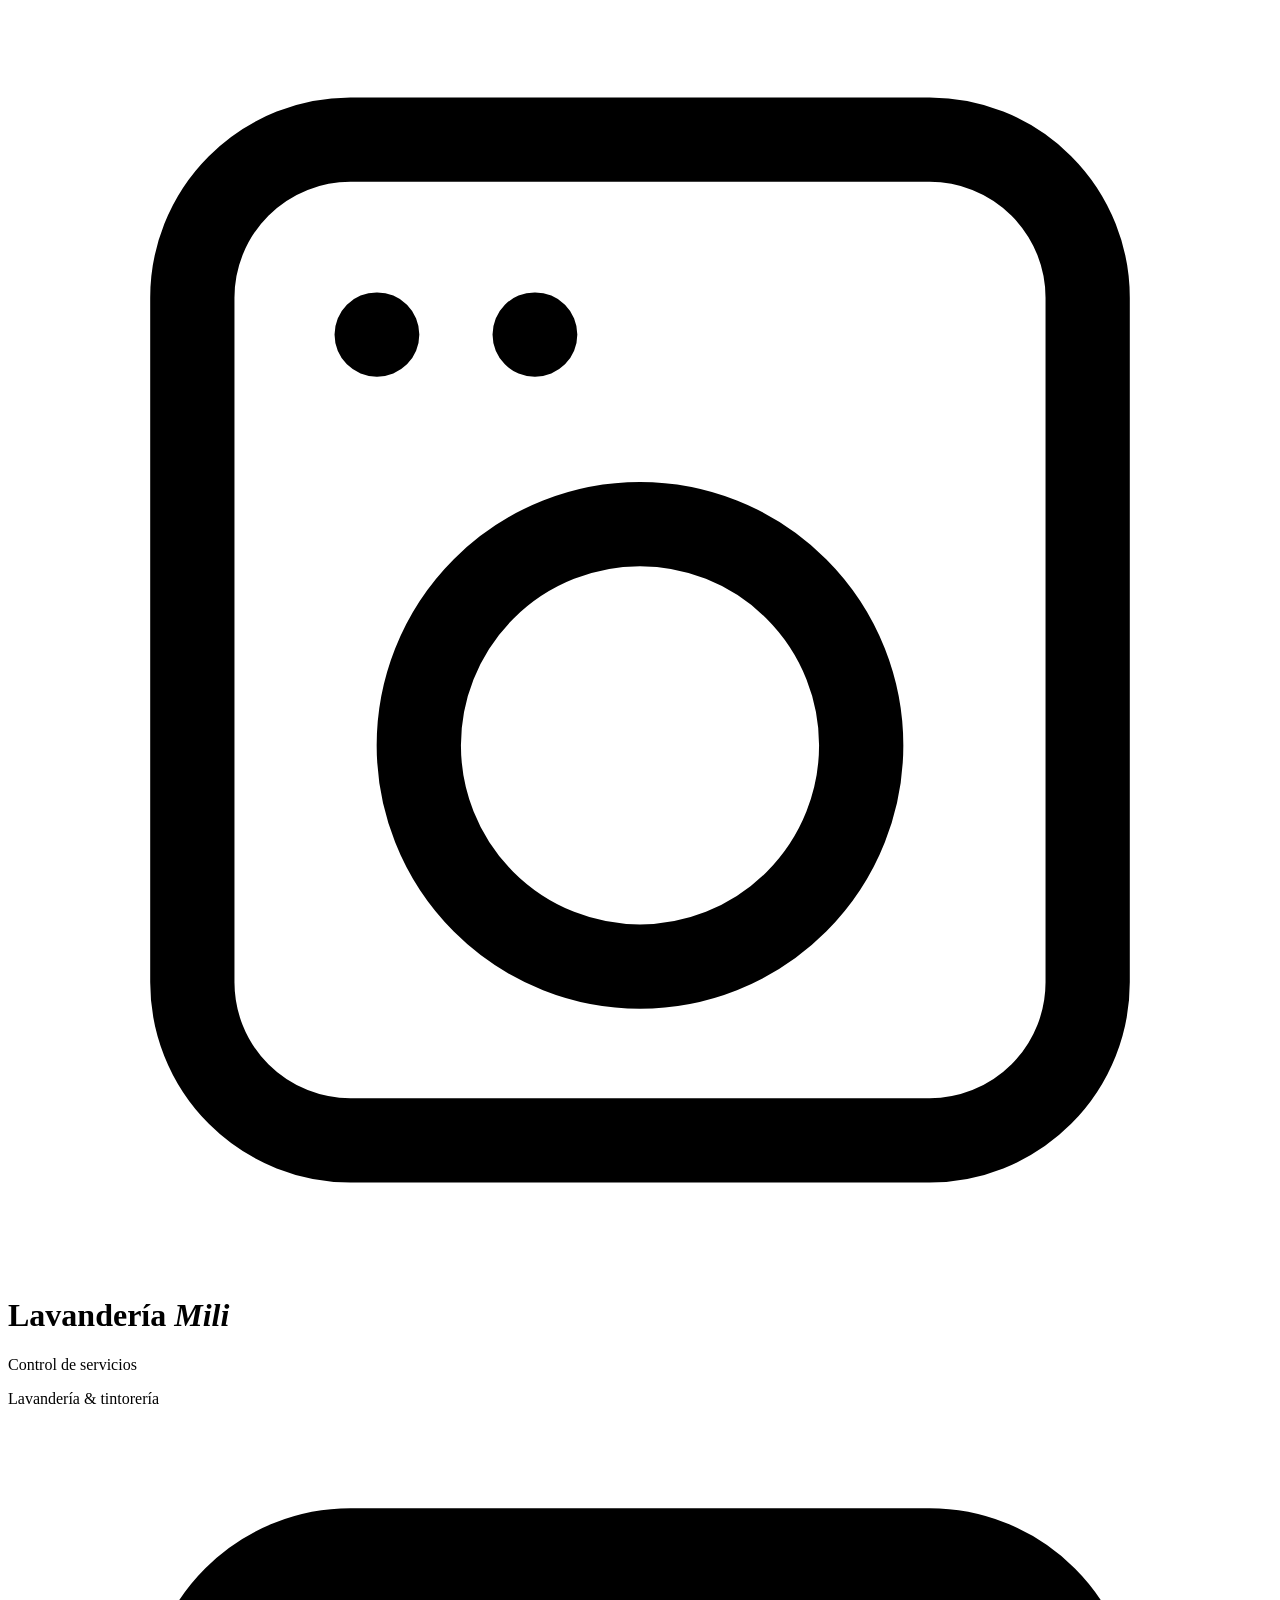
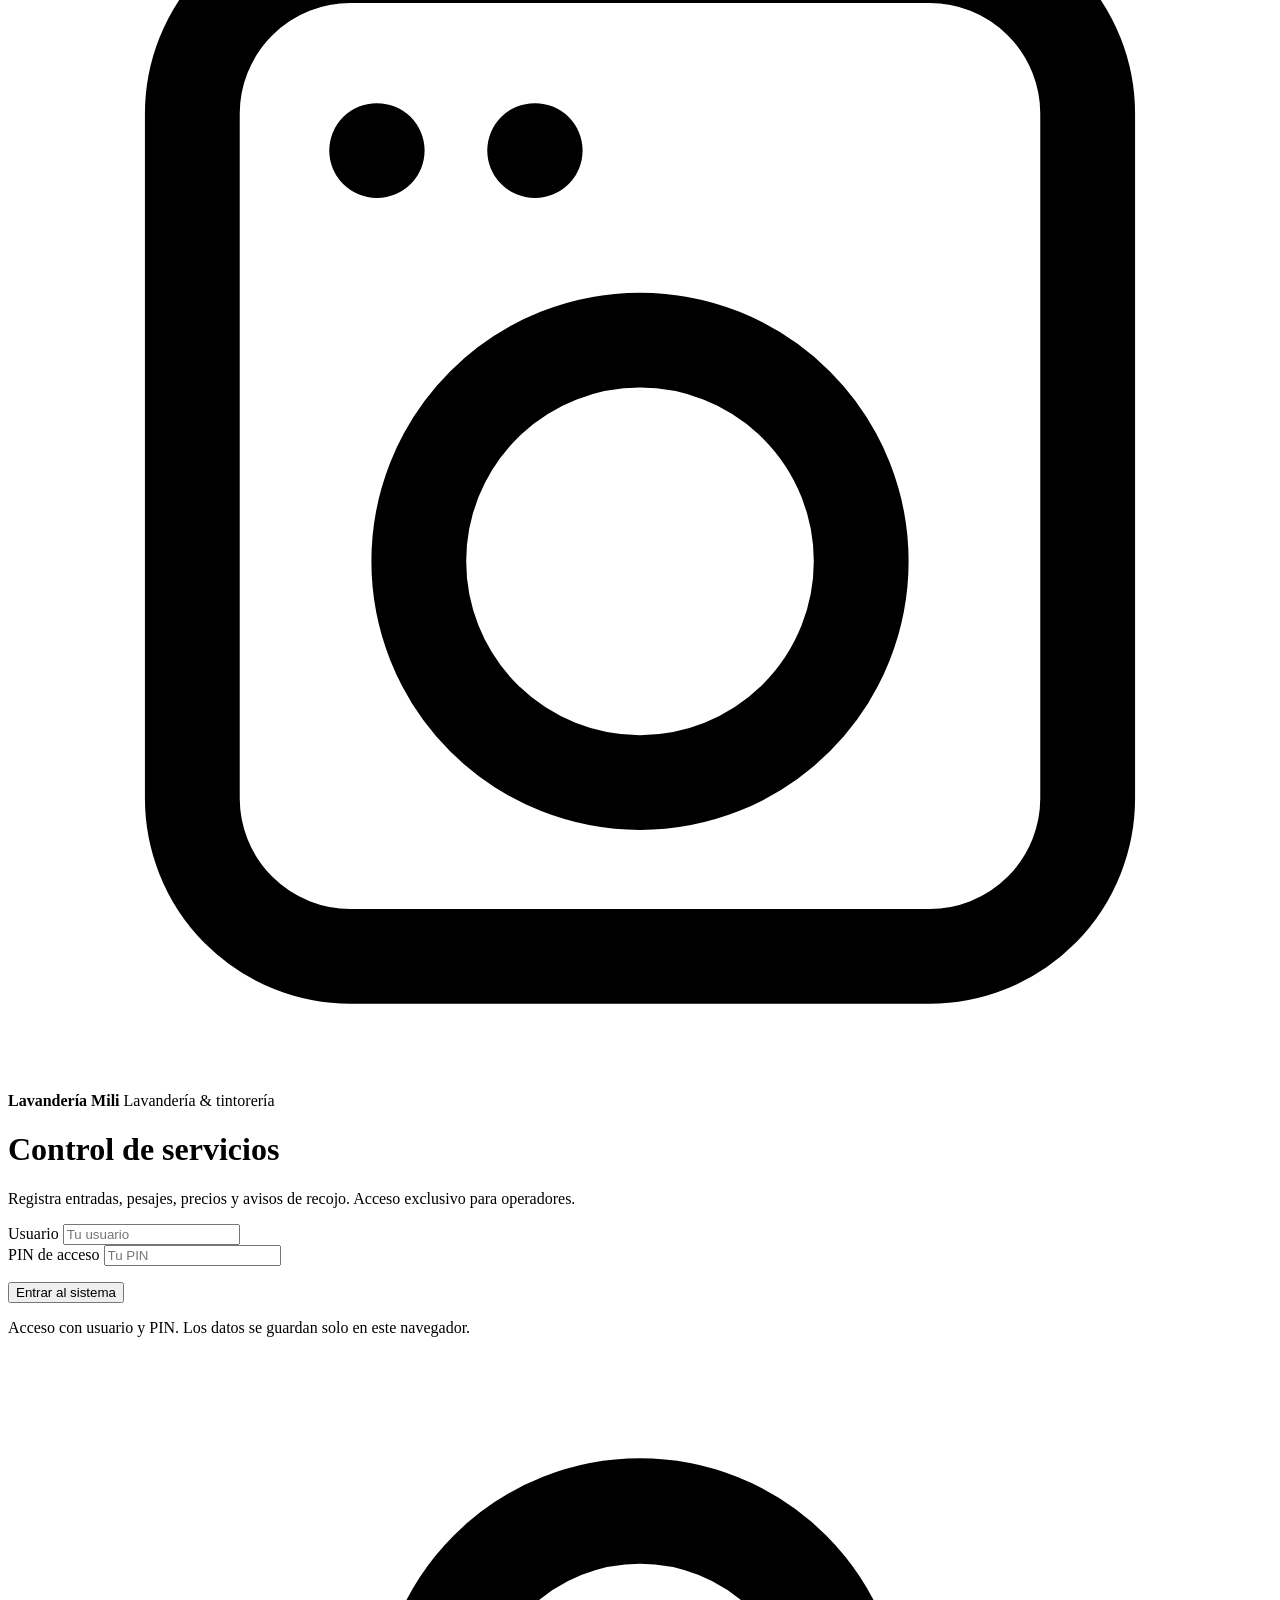
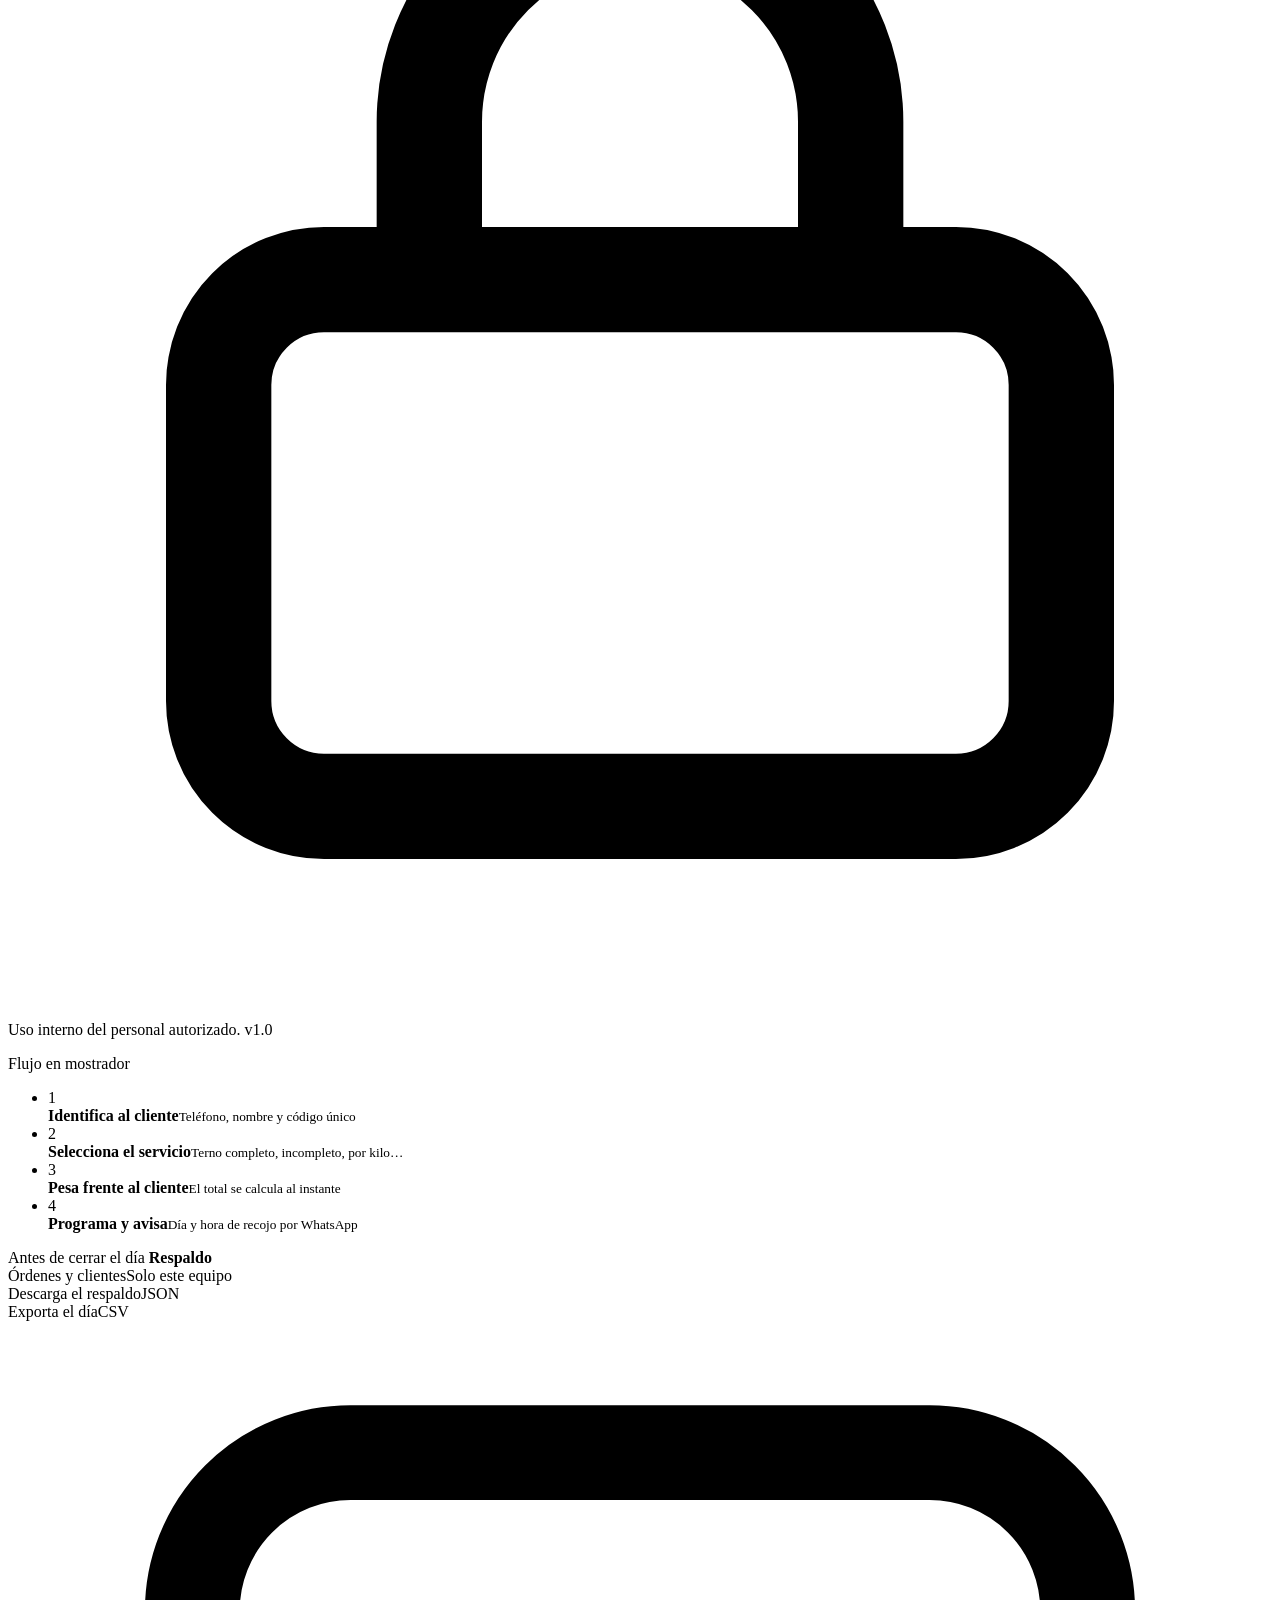
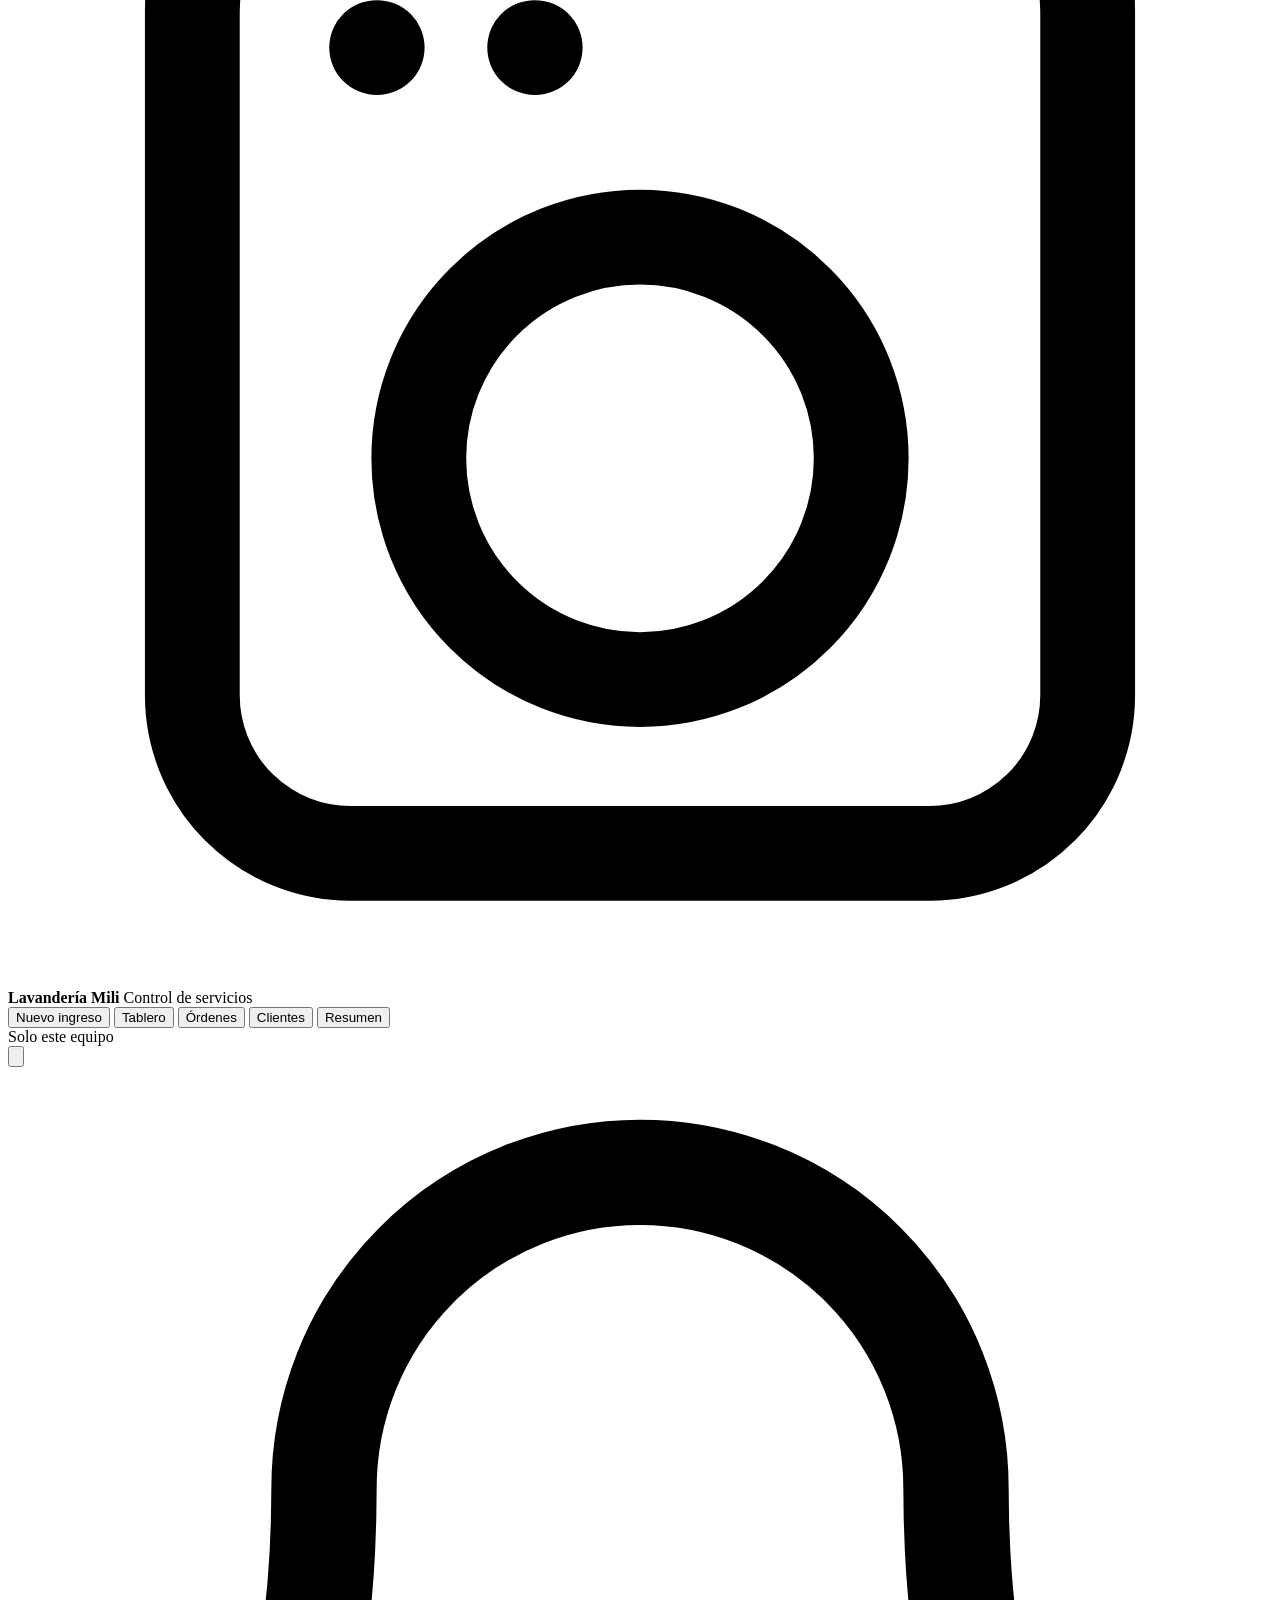
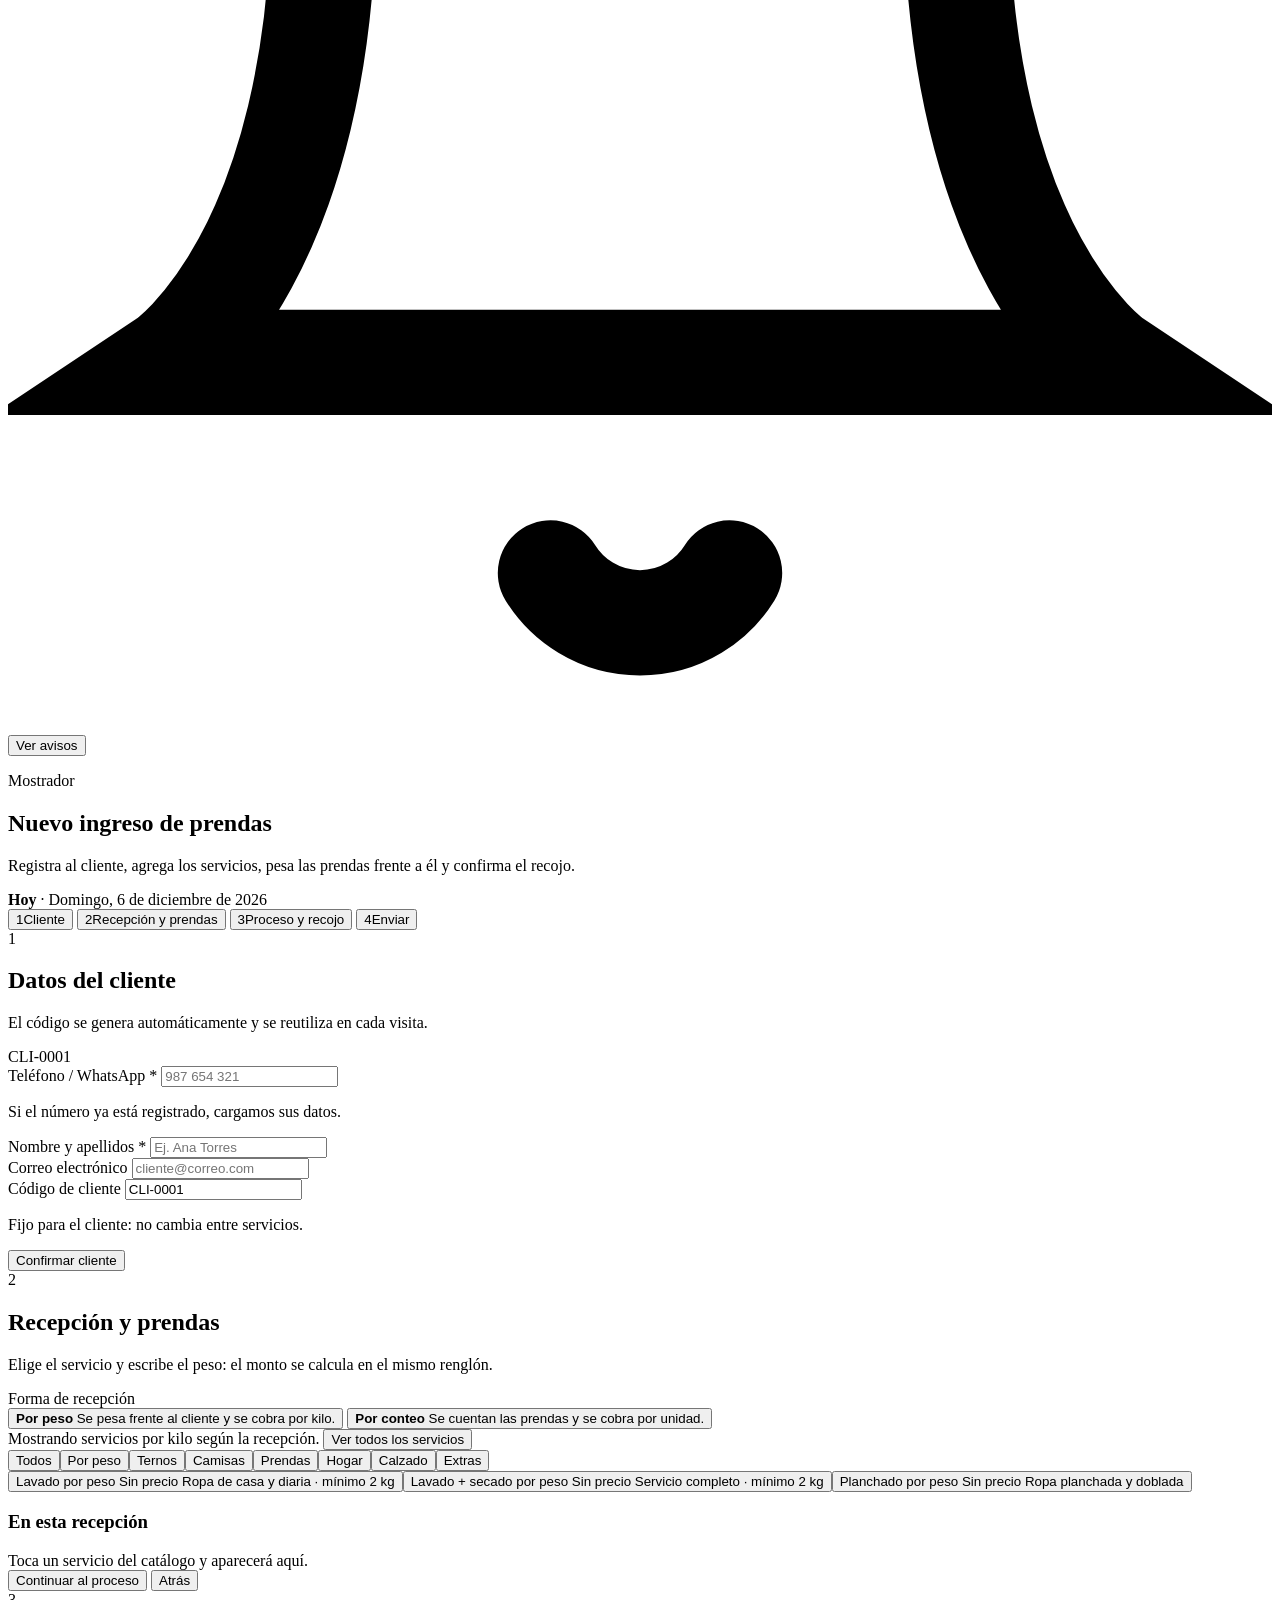
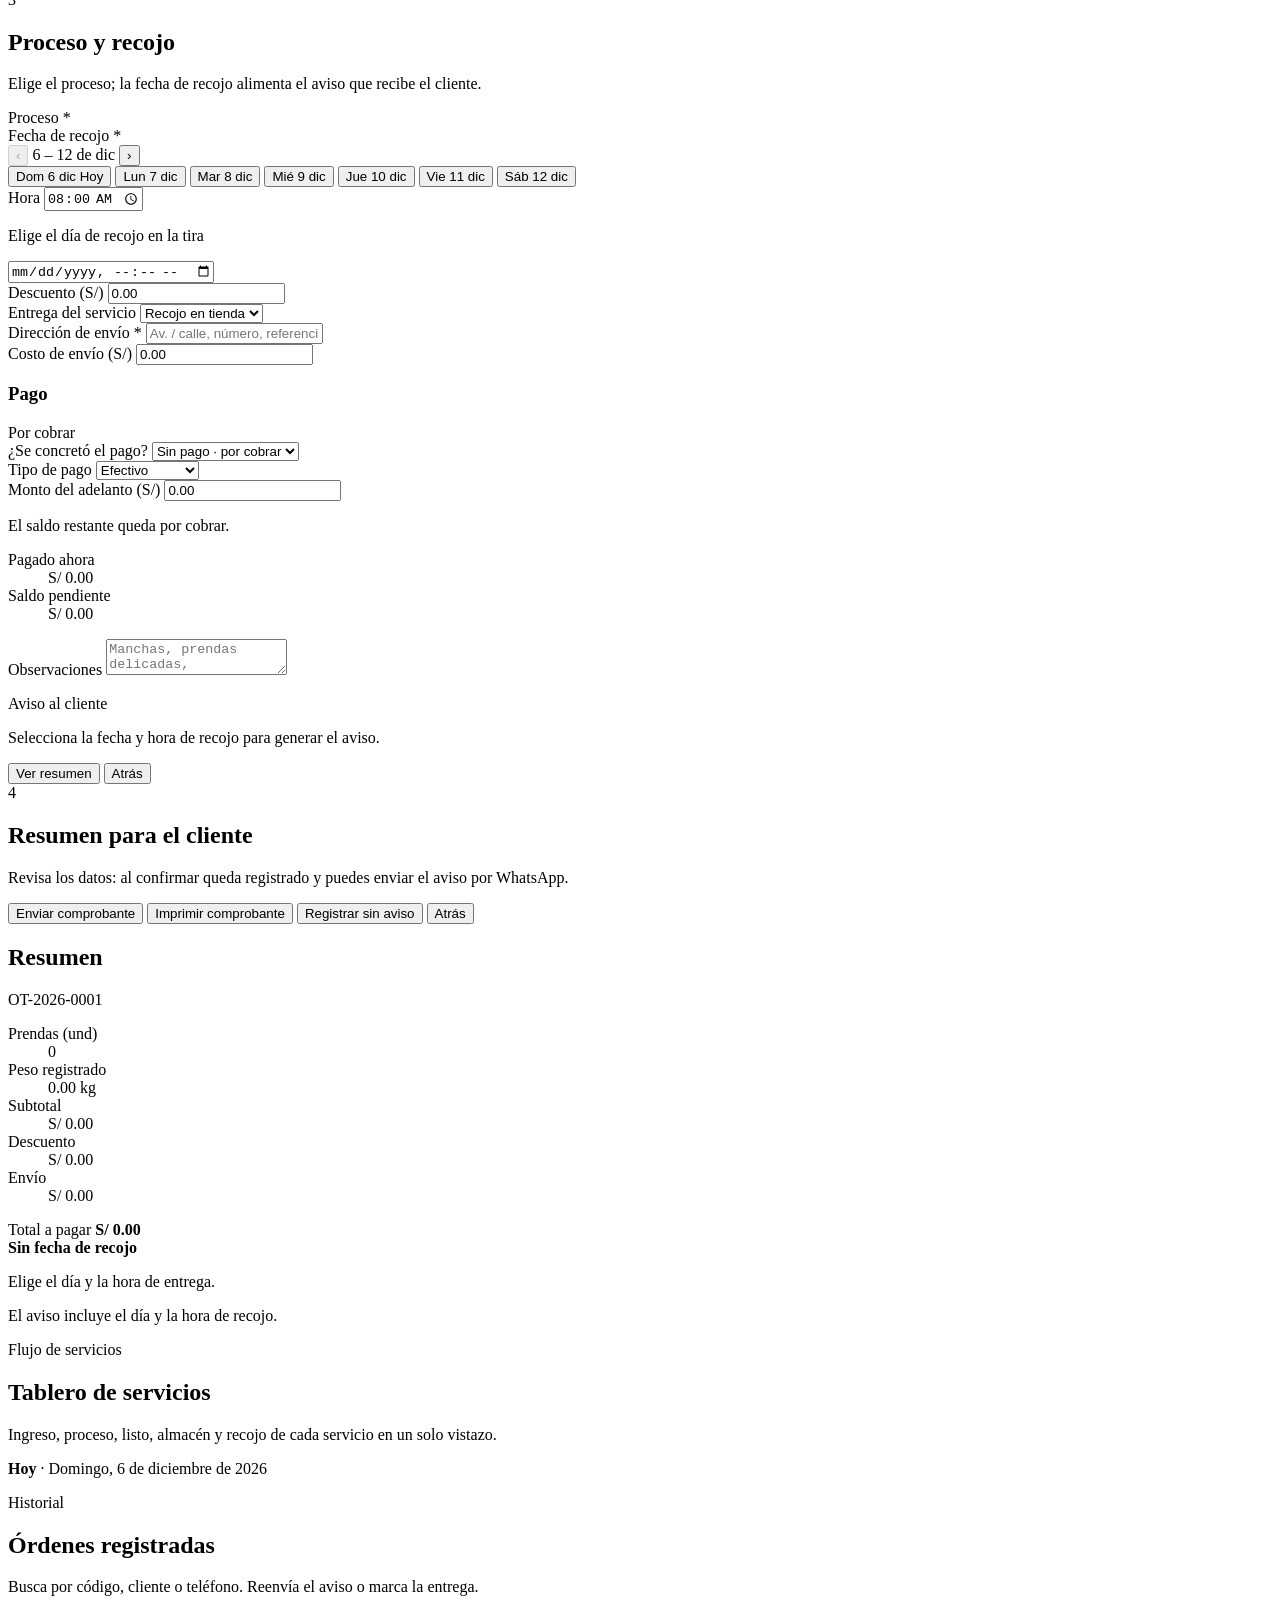
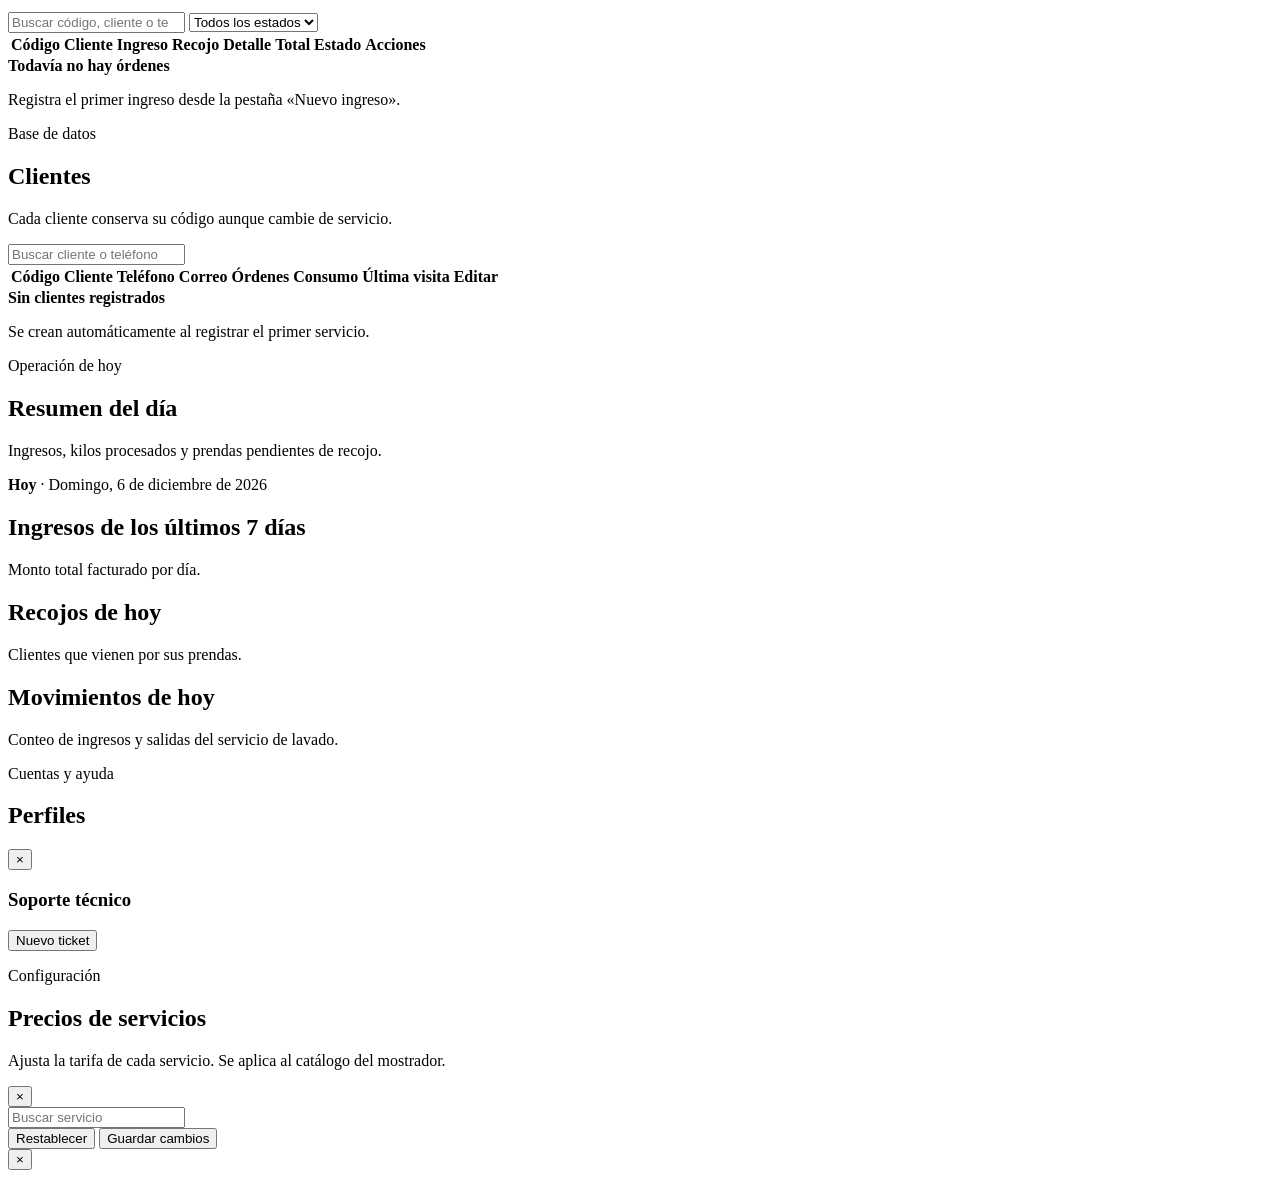
==== index.html @ c3825d38 "Produccion: acceso con usuario y PIN, sin demos ni sincronizacion Version limpia para operar en el m" ====
﻿<!DOCTYPE html>
<html lang="es">
<head>
  <meta charset="UTF-8" />
  <meta name="viewport" content="width=device-width, initial-scale=1" />
  <meta name="theme-color" content="#0f766e" />
  <meta name="description" content="Sistema de control de entradas y salidas para lavandería: clientes, pesaje, precios y avisos de recojo por WhatsApp." />
  <title>Lavandería Mili · Control de lavandería</title>
  <link rel="stylesheet" href="assets/css/estilos.css?v=20261104d" />
</head>
<body>

  <!-- ===================== INTRO DE MARCA (3 s) ===================== -->
  <div class="intro" id="intro" aria-hidden="true">
    <div class="intro-agua">
      <div class="intro-foto">
        <div class="intro-empalme"></div>
      </div>
      <div class="intro-cuerpo"></div>
    </div>

    <div class="intro-centro">
      <span class="intro-marca">
        <svg viewBox="0 0 24 24" fill="none" stroke="currentColor" stroke-width="1.6" stroke-linecap="round">
          <rect x="3.5" y="2.5" width="17" height="19" rx="3" />
          <circle cx="12" cy="14" r="4.2" />
          <path d="M7 6.2h.01M10 6.2h.01" />
        </svg>
      </span>
      <h1 class="intro-titulo">Lavandería <em>Mili</em></h1>
      <p class="intro-sub">Control de servicios</p>
    </div>

    <div class="intro-destello"></div>
    <p class="intro-pie">Lavandería &amp; tintorería</p>
  </div>
  <div class="login" id="pantallaLogin">
    <div class="login-panel">
      <div class="brand">
        <span class="brand-mark" aria-hidden="true">
          <svg viewBox="0 0 24 24" fill="none" stroke="currentColor" stroke-width="1.8" stroke-linecap="round">
            <rect x="3.5" y="2.5" width="17" height="19" rx="3" />
            <circle cx="12" cy="14" r="4.2" />
            <path d="M7 6.2h.01M10 6.2h.01" />
          </svg>
        </span>
        <div class="brand-text">
          <strong>Lavandería Mili</strong>
          <span>Lavandería &amp; tintorería</span>
        </div>
      </div>

      <h1>Control de servicios</h1>
      <p class="login-sub">Registra entradas, pesajes, precios y avisos de recojo. Acceso exclusivo para operadores.</p>

      <form id="formLogin" autocomplete="off" novalidate>
        <div class="field">
          <label for="usuario">Usuario</label>
          <input id="usuario" name="usuario" type="text" placeholder="Tu usuario" autocomplete="username" autocapitalize="none" spellcheck="false" required />
        </div>
        <div class="field">
          <label for="pin">PIN de acceso</label>
          <input id="pin" name="pin" type="password" placeholder="Tu PIN" autocomplete="current-password" required />
        </div>
        <p class="form-error" id="loginError" role="alert"></p>
        <button class="btn btn-primary btn-block" type="submit">Entrar al sistema</button>
      </form>

      <p class="hint center" id="loginModo"></p>

      <p class="login-note">
        <svg viewBox="0 0 24 24" fill="none" stroke="currentColor" stroke-width="2" aria-hidden="true">
          <rect x="4" y="10" width="16" height="10" rx="2" /><path d="M8 10V7a4 4 0 0 1 8 0v3" />
        </svg>
        Uso interno del personal autorizado.
        <span class="login-version" id="versionApp">v1.0</span>
      </p>
    </div>

    <aside class="login-aside" aria-hidden="true">
      <div class="login-aside-inner">
        <p class="eyebrow">Flujo en mostrador</p>
        <ul class="mini-flow">
          <li><span>1</span><div><strong>Identifica al cliente</strong><small>Teléfono, nombre y código único</small></div></li>
          <li><span>2</span><div><strong>Selecciona el servicio</strong><small>Terno completo, incompleto, por kilo…</small></div></li>
          <li><span>3</span><div><strong>Pesa frente al cliente</strong><small>El total se calcula al instante</small></div></li>
          <li><span>4</span><div><strong>Programa y avisa</strong><small>Día y hora de recojo por WhatsApp</small></div></li>
        </ul>
        <div class="login-ticket">
          <div class="login-ticket-top">
            <span>Antes de cerrar el día</span>
            <strong>Respaldo</strong>
          </div>
          <div class="login-ticket-rows">
            <div><span>Órdenes y clientes</span><span>Solo este equipo</span></div>
            <div><span>Descarga el respaldo</span><span>JSON</span></div>
            <div class="login-ticket-total"><span>Exporta el día</span><span>CSV</span></div>
          </div>
        </div>
      </div>
    </aside>
  </div>

  <!-- ============================ APLICACIÓN ============================ -->
  <div class="app oculto" id="app">
    <header class="topbar">
      <div class="topbar-inner">
        <div class="brand brand-sm">
          <span class="brand-mark" aria-hidden="true">
            <svg viewBox="0 0 24 24" fill="none" stroke="currentColor" stroke-width="1.8" stroke-linecap="round">
              <rect x="3.5" y="2.5" width="17" height="19" rx="3" />
              <circle cx="12" cy="14" r="4.2" />
              <path d="M7 6.2h.01M10 6.2h.01" />
            </svg>
          </span>
          <div class="brand-text">
            <strong>Lavandería Mili</strong>
            <span>Control de servicios</span>
          </div>
        </div>

        <nav class="tabs" aria-label="Secciones del sistema">
          <button class="tab is-active" data-vista="nuevo" type="button">Nuevo ingreso</button>
          <button class="tab" data-vista="tablero" type="button">Tablero</button>
          <button class="tab" data-vista="ordenes" type="button">Órdenes</button>
          <button class="tab" data-vista="clientes" type="button">Clientes</button>
          <button class="tab" data-vista="resumen" type="button">Resumen</button>
        </nav>

        <div class="topbar-right">
          <span class="badge badge-code" id="syncEstado" data-estado="local" title="Estado de la sincronización">Local</span>
          <div class="cuenta" id="cuenta">
            <button class="user-chip" id="btnMenu" type="button" aria-haspopup="menu" aria-expanded="false" aria-controls="menuCuenta">
              <span id="usuarioChip"></span>
              <svg viewBox="0 0 24 24" fill="none" stroke="currentColor" stroke-width="2" stroke-linecap="round" aria-hidden="true"><path d="m6 9 6 6 6-6" /></svg>
            </button>

            <div class="menu-cuenta" id="menuCuenta" role="menu" hidden>
              <button class="menu-item" id="btnPerfiles" type="button" role="menuitem">
                Perfiles<span class="badge badge-alerta" id="badgeTickets" hidden>0</span>
              </button>
              <button class="menu-item solo-admin" id="btnPrecios" type="button" role="menuitem">Precios</button>
              <button class="menu-item solo-admin" id="btnDatos" type="button" role="menuitem">Datos</button>
              <div class="menu-sep" role="separator"></div>
              <button class="menu-item menu-item-salir" id="btnSalir" type="button" role="menuitem">Salir</button>
            </div>
          </div>
        </div>
      </div>
    </header>

    <div class="banner-aviso oculto" id="bannerAvisos">
      <span class="banner-icon" aria-hidden="true">
        <svg viewBox="0 0 24 24" fill="none" stroke="currentColor" stroke-width="2" stroke-linecap="round">
          <path d="M18 8a6 6 0 1 0-12 0c0 7-3 9-3 9h18s-3-2-3-9" />
          <path d="M13.7 21a2 2 0 0 1-3.4 0" />
        </svg>
      </span>
      <div class="banner-texto">
        <strong id="bannerTitulo"></strong>
        <span id="bannerDetalle"></span>
      </div>
      <button class="btn btn-sm" id="btnVerAvisos" type="button">Ver avisos</button>
    </div>

    <main class="main">

      <!-- ------------------------- NUEVO INGRESO ------------------------- -->
      <section class="vista is-active" id="vista-nuevo">
        <div class="view-head">
          <div>
            <p class="eyebrow">Mostrador</p>
            <h1>Nuevo ingreso de prendas</h1>
            <p class="muted">Registra al cliente, agrega los servicios, pesa las prendas frente a él y confirma el recojo.</p>
          </div>
          <div class="fecha-hoy" id="fechaHoy"></div>
        </div>

        <!-- Ruta del registro: un paso a la vez, con confirmación -->
        <nav class="pasos" id="pasosNav" aria-label="Pasos del registro">
          <button class="paso-tab is-active" type="button" data-ir="1" aria-current="step">
            <span class="paso-num">1</span><span class="paso-txt">Cliente</span>
          </button>
          <button class="paso-tab" type="button" data-ir="2">
            <span class="paso-num">2</span><span class="paso-txt">Recepción y prendas</span>
          </button>
          <button class="paso-tab" type="button" data-ir="3">
            <span class="paso-num">3</span><span class="paso-txt">Proceso y recojo</span>
          </button>
          <button class="paso-tab" type="button" data-ir="4">
            <span class="paso-num">4</span><span class="paso-txt">Enviar</span>
          </button>
        </nav>

        <div class="workspace">
          <div class="col-main">

            <!-- Paso 1 · Cliente -->
            <section class="card paso-panel is-active" data-paso="1">
              <header class="card-head">
                <span class="step">1</span>
                <div class="card-head-text">
                  <h2>Datos del cliente</h2>
                  <p>El código se genera automáticamente y se reutiliza en cada visita.</p>
                </div>
                <span class="badge badge-code" id="cliCodigoChip">CLI-0001</span>
              </header>

              <div class="grid-2">
                <div class="field">
                  <label for="cliTelefono">Teléfono / WhatsApp <span class="req">*</span></label>
                  <input id="cliTelefono" type="tel" inputmode="tel" placeholder="987 654 321" autocomplete="off" />
                  <p class="hint" id="cliHint">Si el número ya está registrado, cargamos sus datos.</p>
                </div>
                <div class="field">
                  <label for="cliNombre">Nombre y apellidos <span class="req">*</span></label>
                  <input id="cliNombre" type="text" placeholder="Ej. Ana Torres" autocomplete="off" />
                </div>
                <div class="field">
                  <label for="cliEmail">Correo electrónico</label>
                  <input id="cliEmail" type="email" placeholder="cliente@correo.com" autocomplete="off" />
                </div>
                <div class="field">
                  <label for="cliCodigo">Código de cliente</label>
                  <input id="cliCodigo" type="text" readonly class="readonly" tabindex="-1" />
                  <p class="hint">Fijo para el cliente: no cambia entre servicios.</p>
                </div>
              </div>

              <div class="client-found oculto" id="clienteEncontrado"></div>

              <div class="paso-nav">
                <button class="btn btn-primary" id="pasoSiguiente1" type="button">Confirmar cliente</button>
              </div>
            </section>

            <!-- Paso 2 · Recepción y prendas (juntos) -->
            <section class="card paso-panel" data-paso="2">
              <header class="card-head">
                <span class="step">2</span>
                <div class="card-head-text">
                  <h2>Recepción y prendas</h2>
                  <p>Elige el servicio y escribe el peso: el monto se calcula en el mismo renglón.</p>
                </div>
              </header>

              <div class="recepcion-modos-barra">
                <span class="muted small">Forma de recepción</span>
                <div class="recepcion-modos" id="recepcionModos" role="radiogroup" aria-label="Forma de recepción">
                  <button class="modo-card is-active" type="button" data-modo="peso" role="radio" aria-checked="true">
                    <strong>Por peso</strong>
                    <span>Se pesa frente al cliente y se cobra por kilo.</span>
                  </button>
                  <button class="modo-card" type="button" data-modo="unidad" role="radio" aria-checked="false">
                    <strong>Por conteo</strong>
                    <span>Se cuentan las prendas y se cobra por unidad.</span>
                  </button>
                </div>
              </div>

              <div class="filtro-modo mt-14">
                <span class="muted small" id="filtroModoTexto"></span>
                <button class="link-btn" type="button" id="btnVerTodos">Ver todos los servicios</button>
              </div>

              <div class="chips" id="categorias" role="tablist" aria-label="Categorías de servicio"></div>
              <div class="catalogo" id="catalogo"></div>

              <div class="items-head">
                <h3>En esta recepción</h3>
                <span class="muted small" id="itemsVacio">Toca un servicio del catálogo y aparecerá aquí.</span>
              </div>
              <div class="items" id="items"></div>

              <div class="paso-nav">
                <button class="btn btn-primary" id="pasoSiguiente2" type="button">Continuar al proceso</button>
                <button class="btn btn-outline" id="pasoAtras2" type="button">Atrás</button>
              </div>
            </section>

            <!-- Paso 3 · Proceso, recojo y pago -->
            <section class="card paso-panel" data-paso="3">
              <header class="card-head">
                <span class="step">3</span>
                <div class="card-head-text">
                  <h2>Proceso y recojo</h2>
                  <p>Elige el proceso; la fecha de recojo alimenta el aviso que recibe el cliente.</p>
                </div>
              </header>

              <div class="field">
                <label>Proceso <span class="req">*</span></label>
                <div class="proceso-chips" id="procesoChips" role="group" aria-label="Tipo de proceso"></div>
              </div>

              <div class="field mt-14">
                <label>Fecha de recojo <span class="req">*</span></label>

                <div class="semana">
                  <div class="semana-cab">
                    <button type="button" class="semana-flecha" id="semanaPrev" aria-label="Semana anterior">&lsaquo;</button>
                    <span class="semana-rango" id="semanaRango"></span>
                    <button type="button" class="semana-flecha" id="semanaNext" aria-label="Semana siguiente">&rsaquo;</button>
                  </div>

                  <div class="semana-dias" id="semana" role="group" aria-label="Días disponibles para el recojo"></div>

                  <div id="semanaFuera" class="semana-fuera oculto"></div>

                  <div class="semana-pie">
                    <label for="horaRecojo">Hora</label>
                    <input id="horaRecojo" class="hora-input" type="time" step="900" value="08:00" />
                    <p class="hint" id="recojoHint"></p>
                  </div>

                  <input id="recojo" type="datetime-local" class="oculto" tabindex="-1" aria-hidden="true" />
                </div>
              </div>

              <div class="field mt-14">
                <label for="descuento">Descuento (S/)</label>
                <input id="descuento" type="number" min="0" step="0.01" value="0.00" inputmode="decimal" />
              </div>

              <div class="grid-2 mt-14">
                <div class="field">
                  <label for="tipoEntrega">Entrega del servicio</label>
                  <select id="tipoEntrega">
                    <option value="tienda">Recojo en tienda</option>
                    <option value="domicilio">Envío a domicilio</option>
                  </select>
                </div>
                <div class="field oculto" id="campoDireccion">
                  <label for="direccionEntrega">Dirección de envío <span class="req">*</span></label>
                  <input id="direccionEntrega" type="text" placeholder="Av. / calle, número, referencia" autocomplete="off" />
                </div>
                <div class="field oculto" id="campoCostoEnvio">
                  <label for="costoEnvio">Costo de envío (S/)</label>
                  <input id="costoEnvio" type="number" min="0" step="0.01" value="0.00" inputmode="decimal" />
                </div>
              </div>

              <div class="pago-box mt-14">
                <div class="pago-head">
                  <h3>Pago</h3>
                  <span class="estado neutral" id="pagoEstadoChip">Por cobrar</span>
                </div>

                <div class="grid-2">
                  <div class="field">
                    <label for="estadoPago">¿Se concretó el pago?</label>
                    <select id="estadoPago"></select>
                  </div>
                  <div class="field">
                    <label for="formaPago">Tipo de pago</label>
                    <select id="formaPago"></select>
                  </div>
                </div>

                <div class="field mt-14 oculto" id="campoAdelanto">
                  <label for="montoAdelanto">Monto del adelanto (S/)</label>
                  <input id="montoAdelanto" type="number" min="0" step="0.01" value="0.00" inputmode="decimal" />
                  <p class="hint" id="adelantoHint">El saldo restante queda por cobrar.</p>
                </div>

                <dl class="resumen-lista pago-totales">
                  <div><dt>Pagado ahora</dt><dd id="sumPagado">S/ 0.00</dd></div>
                  <div><dt>Saldo pendiente</dt><dd id="sumSaldo">S/ 0.00</dd></div>
                </dl>
              </div>

              <div class="field mt-14">
                <label for="notas">Observaciones</label>
                <textarea id="notas" rows="2" placeholder="Manchas, prendas delicadas, instrucciones especiales…"></textarea>
              </div>

              <div class="aviso-preview" id="avisoPreview"></div>

              <div class="paso-nav">
                 <button class="btn btn-primary" id="pasoSiguiente3" type="button">Ver resumen</button>
                 <button class="btn btn-outline" id="pasoAtras3" type="button">Atrás</button>
              </div>
            </section>

            <!-- Paso 4 · Resumen y envío -->
            <section class="card paso-panel" data-paso="4">
              <header class="card-head">
                <span class="step">4</span>
                <div class="card-head-text">
                  <h2>Resumen para el cliente</h2>
                  <p>Revisa los datos: al confirmar queda registrado y puedes enviar el aviso por WhatsApp.</p>
                </div>
              </header>

              <div class="recibo" id="resumenFinal"></div>

              <div class="paso-nav paso-nav-final">
                 <button class="btn btn-primary" id="btnRegistrar" type="button">Enviar comprobante</button>
                 <button class="btn btn-outline" id="btnRegistrarImprimir" type="button">Imprimir comprobante</button>
                 <button class="btn btn-ghost" id="btnRegistrarSin" type="button">Registrar sin aviso</button>
                 <button class="btn btn-outline" id="pasoAtras4" type="button">Atrás</button>
              </div>
            </section>
          </div>

          <!-- Resumen lateral -->
          <aside class="col-side">
            <div class="card resumen">
              <header class="card-head">
                <div class="card-head-text">
                  <h2>Resumen</h2>
                  <span class="badge badge-code" id="resumenCodigo">OT-2026-0001</span>
                </div>
              </header>

              <dl class="resumen-lista">
                <div><dt>Prendas (und)</dt><dd id="sumPrendas">0</dd></div>
                <div><dt>Peso registrado</dt><dd id="sumPeso">0.00 kg</dd></div>
                <div><dt>Subtotal</dt><dd id="sumSubtotal">S/ 0.00</dd></div>
                <div><dt>Descuento</dt><dd id="sumDescuento">S/ 0.00</dd></div>
                <div id="filaEnvio" class="oculto"><dt>Envío</dt><dd id="sumEnvio">S/ 0.00</dd></div>
              </dl>

              <div class="total-box">
                <span>Total a pagar</span>
                <strong id="sumTotal">S/ 0.00</strong>
              </div>

              <div class="recojo-box" id="recojoBox"></div>

              <p class="hint center">El aviso incluye el día y la hora de recojo.</p>
            </div>
          </aside>
        </div>
      </section>

      <!-- --------------------------- TABLERO ---------------------------- -->
      <section class="vista" id="vista-tablero">
        <div class="view-head">
          <div>
            <p class="eyebrow">Flujo de servicios</p>
            <h1>Tablero de servicios</h1>
            <p class="muted">Ingreso, proceso, listo, almacén y recojo de cada servicio en un solo vistazo.</p>
          </div>
          <div class="fecha-hoy" id="fechaHoyTablero"></div>
        </div>

        <div class="pipeline" id="pipeline"></div>
        <div class="kanban" id="kanban"></div>
      </section>

      <!-- --------------------------- ÓRDENES --------------------------- -->
      <section class="vista" id="vista-ordenes">
        <div class="view-head">
          <div>
            <p class="eyebrow">Historial</p>
            <h1>Órdenes registradas</h1>
            <p class="muted">Busca por código, cliente o teléfono. Reenvía el aviso o marca la entrega.</p>
          </div>
          <div class="toolbar">
            <input id="buscarOrden" class="input-buscar" type="search" placeholder="Buscar código, cliente o teléfono" aria-label="Buscar órdenes" />
            <select id="filtroEstado" aria-label="Filtrar por estado">
              <option value="">Todos los estados</option>
            </select>
          </div>
        </div>

        <div class="card table-card">
          <div class="table-wrap">
            <table class="tabla">
              <thead>
                <tr>
                  <th>Código</th>
                  <th>Cliente</th>
                  <th>Ingreso</th>
                  <th>Recojo</th>
                  <th>Detalle</th>
                  <th class="right">Total</th>
                  <th>Estado</th>
                  <th class="right">Acciones</th>
                </tr>
              </thead>
              <tbody id="tablaOrdenes"></tbody>
            </table>
          </div>
          <div class="empty oculto" id="ordenesVacio">
            <strong>Todavía no hay órdenes</strong>
            <p>Registra el primer ingreso desde la pestaña «Nuevo ingreso».</p>
          </div>
        </div>
      </section>

      <!-- --------------------------- CLIENTES --------------------------- -->
      <section class="vista" id="vista-clientes">
        <div class="view-head">
          <div>
            <p class="eyebrow">Base de datos</p>
            <h1>Clientes</h1>
            <p class="muted">Cada cliente conserva su código aunque cambie de servicio.</p>
          </div>
          <div class="toolbar">
            <input id="buscarCliente" class="input-buscar" type="search" placeholder="Buscar cliente o teléfono" aria-label="Buscar clientes" />
          </div>
        </div>

        <div class="card table-card">
          <div class="table-wrap">
            <table class="tabla">
              <thead>
                <tr>
                  <th>Código</th>
                  <th>Cliente</th>
                  <th>Teléfono</th>
                  <th>Correo</th>
                  <th class="right">Órdenes</th>
                  <th class="right">Consumo</th>
                  <th>Última visita</th>
                  <th class="solo-admin right">Editar</th>
                </tr>
              </thead>
              <tbody id="tablaClientes"></tbody>
            </table>
          </div>
          <div class="empty oculto" id="clientesVacio">
            <strong>Sin clientes registrados</strong>
            <p>Se crean automáticamente al registrar el primer servicio.</p>
          </div>
        </div>
      </section>

      <!-- ---------------------------- RESUMEN ---------------------------- -->
      <section class="vista" id="vista-resumen">
        <div class="view-head">
          <div>
            <p class="eyebrow">Operación de hoy</p>
            <h1>Resumen del día</h1>
            <p class="muted">Ingresos, kilos procesados y prendas pendientes de recojo.</p>
          </div>
          <div class="fecha-hoy" id="fechaHoyResumen"></div>
        </div>

        <div class="metrics" id="metrics"></div>

        <div class="split">
          <div class="card">
            <header class="card-head">
              <div class="card-head-text">
                <h2>Ingresos de los últimos 7 días</h2>
                <p>Monto total facturado por día.</p>
              </div>
            </header>
            <div class="chart" id="chartSemana"></div>
          </div>

          <div class="card">
            <header class="card-head">
              <div class="card-head-text">
                <h2>Recojos de hoy</h2>
                <p>Clientes que vienen por sus prendas.</p>
              </div>
            </header>
            <div class="lista-recojos" id="recojosHoy"></div>
          </div>
        </div>

        <div class="card">
          <header class="card-head">
            <div class="card-head-text">
              <h2>Movimientos de hoy</h2>
              <p>Conteo de ingresos y salidas del servicio de lavado.</p>
            </div>
          </header>
          <div class="mov-grid" id="movimientos"></div>
        </div>
      </section>
    </main>
  </div>

  <!-- ======================= PANEL DE PERFILES ======================= -->
  <div class="drawer" id="panelPerfiles" aria-hidden="true">
    <div class="drawer-backdrop" data-cerrar-perfiles></div>
    <aside class="drawer-panel" role="dialog" aria-modal="true" aria-labelledby="tituloPerfiles">
    <header class="drawer-head">
      <div class="card-head-text">
        <p class="eyebrow">Cuentas y ayuda</p>
        <h2 id="tituloPerfiles">Perfiles</h2>
      </div>
      <button class="modal-close" id="cerrarPerfiles" type="button" aria-label="Cerrar perfiles">&times;</button>
    </header>

    <div class="drawer-body">
      <section class="perfil-bloque" id="miPerfil"></section>

      <section class="perfil-bloque" id="seccionUsuarios" hidden>
        <div class="perfil-head">
          <h3>Usuarios del sistema</h3>
          <button class="btn btn-mini" id="btnNuevoUsuario" type="button">Agregar</button>
        </div>
        <div id="listaUsuarios"></div>
      </section>

      <section class="perfil-bloque" id="seccionSoporte">
        <div class="perfil-head">
          <h3>Soporte técnico</h3>
          <button class="btn btn-mini" id="btnNuevoTicket" type="button">Nuevo ticket</button>
        </div>
        <p class="muted small" id="soporteInfo"></p>
        <div id="listaTickets"></div>
      </section>
    </div>
    </aside>
  </div>

  <!-- ========================= PANEL DE PRECIOS ========================= -->
  <div class="drawer" id="panelPrecios" aria-hidden="true">
    <div class="drawer-backdrop" data-cerrar-panel></div>
    <aside class="drawer-panel" role="dialog" aria-modal="true" aria-labelledby="preciosTitulo">
      <header class="drawer-head">
        <div class="card-head-text">
          <p class="eyebrow">Configuración</p>
          <h2 id="preciosTitulo">Precios de servicios</h2>
          <p class="muted small">Ajusta la tarifa de cada servicio. Se aplica al catálogo del mostrador.</p>
        </div>
        <button class="modal-close" id="cerrarPrecios" type="button" aria-label="Cerrar panel de precios">&times;</button>
      </header>

      <div class="drawer-body">
        <div class="permiso-bar" id="preciosPermiso" hidden></div>

        <div class="precios-acciones">
          <button class="btn btn-mini" id="btnAutorizarCodigo" type="button" hidden>Autorizar código</button>
          <button class="btn btn-mini" id="btnSolicitudes" type="button" hidden>
            Solicitudes<span class="badge" id="solicitudesBadge" hidden>0</span>
          </button>
          <button class="btn btn-mini" id="btnHistorial" type="button" hidden>Historial</button>
          <button class="btn btn-mini" id="btnCodigoPrecios" type="button" hidden>Tengo un código</button>
        </div>

        <input id="buscarPrecio" type="search" placeholder="Buscar servicio" aria-label="Buscar servicio para editar su precio" />
        <div id="listaPrecios"></div>
      </div>

      <footer class="drawer-foot">
        <button class="btn btn-outline" id="restablecerPrecios" type="button">Restablecer</button>
        <button class="btn btn-primary" id="guardarPrecios" type="button">Guardar cambios</button>
      </footer>
    </aside>
  </div>

  <!-- ============================== MODAL ============================== -->
  <div class="modal" id="modal" role="dialog" aria-modal="true" aria-labelledby="modalTitulo" aria-hidden="true">
    <div class="modal-backdrop" data-accion="cerrar"></div>
    <div class="modal-card" role="document">
      <button class="modal-close" id="modalCerrar" type="button" aria-label="Cerrar">×</button>
      <div id="modalContenido"></div>
    </div>
  </div>

  <div class="toast" id="toast" role="status" aria-live="polite"></div>

  <!-- Comprobante para impresión (solo visible al imprimir) -->
  

  <script src="assets/js/config.js?v=1.0"></script>
  <script src="assets/js/store.js?v=1.0"></script>
  <script src="assets/js/comprobante.js?v=1.0"></script>
  <script src="assets/js/ticket.js?v=1.0"></script>
  <script defer src="assets/js/local.js?v=1.0"></script>
  <script defer src="assets/js/app.js?v=1.0"></script>
</body>
</html>
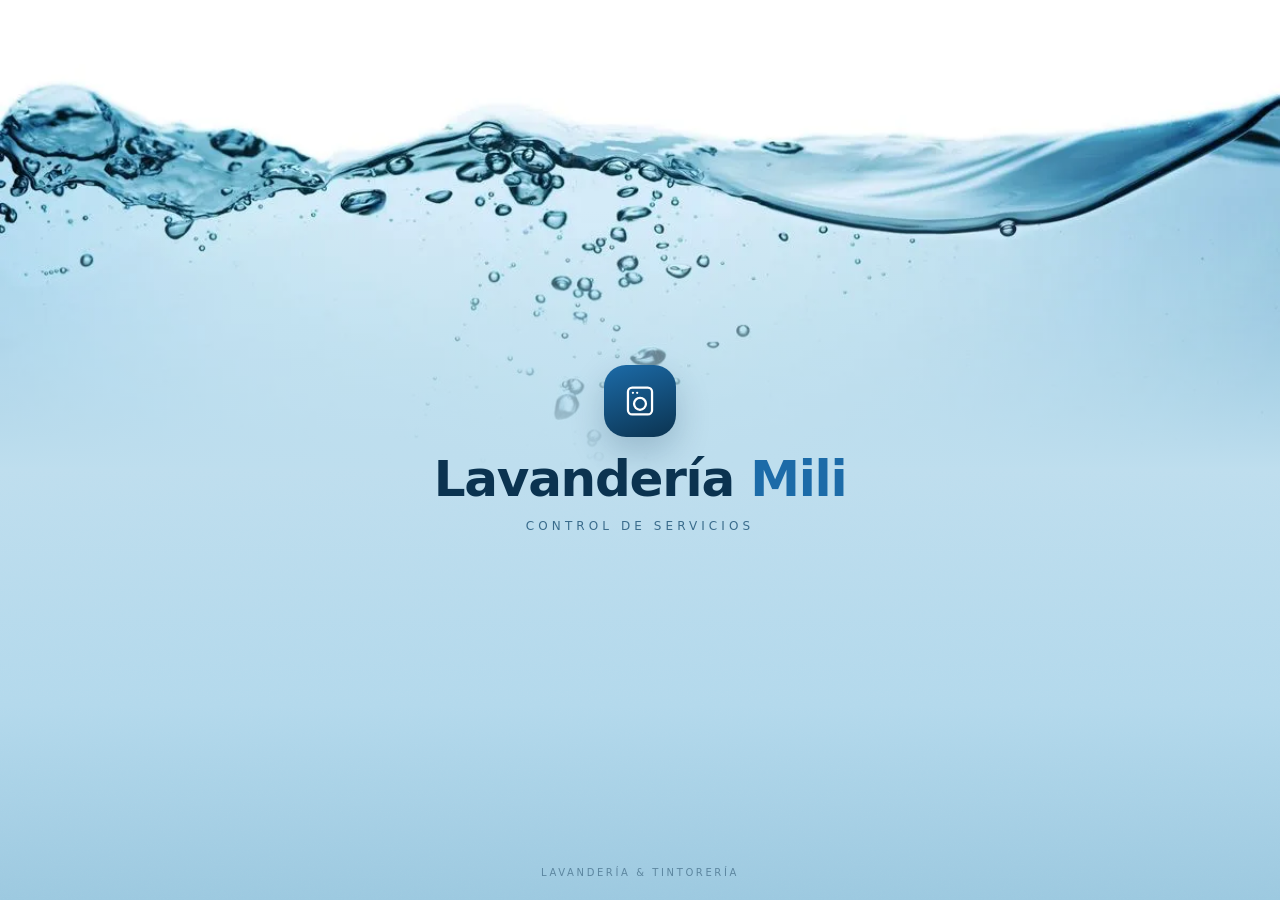
==== commit 646788ea: "Arranque en blanco: sin usuarios ni datos precargados config.js queda con operadores vacios y la pri" ====
--- a/index.html
+++ b/index.html
@@ -6,7 +6,7 @@
   <meta name="theme-color" content="#0f766e" />
   <meta name="description" content="Sistema de control de entradas y salidas para lavandería: clientes, pesaje, precios y avisos de recojo por WhatsApp." />
   <title>Lavandería Mili · Control de lavandería</title>
-  <link rel="stylesheet" href="assets/css/estilos.css?v=20261104d" />
+  <link rel="stylesheet" href="assets/css/estilos.css?v=1.0.1" />
 </head>
 <body>
 
@@ -50,8 +50,32 @@
         </div>
       </div>
 
-      <h1>Control de servicios</h1>
-      <p class="login-sub">Registra entradas, pesajes, precios y avisos de recojo. Acceso exclusivo para operadores.</p>
+      <h1 id="loginTitulo">Control de servicios</h1>
+      <p class="login-sub" id="loginSubtitulo">Registra entradas, pesajes, precios y avisos de recojo. Acceso exclusivo para operadores.</p>
+
+      <form id="formPrimerAcceso" autocomplete="off" novalidate hidden>
+        <p class="login-sub">Este equipo todavía no tiene cuentas. Crea la de administración; después podrás agregar al resto del personal desde «Perfiles».</p>
+        <div class="field">
+          <label for="paNombre">Nombre y apellido</label>
+          <input id="paNombre" type="text" placeholder="Quién administra" autocomplete="off" required />
+        </div>
+        <div class="field">
+          <label for="paUsuario">Usuario</label>
+          <input id="paUsuario" type="text" placeholder="Sin espacios, ej. mili" autocomplete="off" autocapitalize="none" spellcheck="false" required />
+        </div>
+        <div class="field-row">
+          <div class="field">
+            <label for="paPin">PIN</label>
+            <input id="paPin" type="password" inputmode="numeric" placeholder="4 a 8 dígitos" autocomplete="new-password" required />
+          </div>
+          <div class="field">
+            <label for="paPin2">Repite el PIN</label>
+            <input id="paPin2" type="password" inputmode="numeric" placeholder="Confirma" autocomplete="new-password" required />
+          </div>
+        </div>
+        <p class="form-error" id="paError" role="alert"></p>
+        <button class="btn btn-primary btn-block" type="submit">Crear cuenta y entrar</button>
+      </form>
 
       <form id="formLogin" autocomplete="off" novalidate>
         <div class="field">
@@ -661,11 +685,11 @@
   <!-- Comprobante para impresión (solo visible al imprimir) -->
   
 
-  <script src="assets/js/config.js?v=1.0"></script>
-  <script src="assets/js/store.js?v=1.0"></script>
-  <script src="assets/js/comprobante.js?v=1.0"></script>
-  <script src="assets/js/ticket.js?v=1.0"></script>
-  <script defer src="assets/js/local.js?v=1.0"></script>
-  <script defer src="assets/js/app.js?v=1.0"></script>
+  <script src="assets/js/config.js?v=1.0.1"></script>
+  <script src="assets/js/store.js?v=1.0.1"></script>
+  <script src="assets/js/comprobante.js?v=1.0.1"></script>
+  <script src="assets/js/ticket.js?v=1.0.1"></script>
+  <script defer src="assets/js/local.js?v=1.0.1"></script>
+  <script defer src="assets/js/app.js?v=1.0.1"></script>
 </body>
 </html>
--- a/assets/css/estilos.css
+++ b/assets/css/estilos.css
@@ -0,0 +1,2527 @@
+﻿/* ==========================================================================
+   Lavandería Mili · Hoja de estilos
+   1. Tokens y base
+   2. Acceso de operadores
+   3. Barra superior y navegación
+   4. Estructura de vistas y tarjetas
+   5. Formularios
+   6. Catálogo y detalle de prendas
+   7. Resumen de cobro y aviso
+   8. Tablas, métricas y gráfico
+   9. Modal, toast y comprobante
+  10. Responsive e impresión
+   ========================================================================== */
+
+/* ---------------------------- 1. Tokens ---------------------------------- */
+:root {
+  --brand: #0d9488;
+  --brand-strong: #0f766e;
+  --brand-dark: #0b3b38;
+  --brand-soft: #e7f5f2;
+  --brand-softer: #f2faf8;
+  --gold: #f59e0b;
+  --ink: #0c2624;
+  --ink-soft: #24413e;
+  --muted: #5f7a77;
+  --line: #dfeae7;
+  --line-strong: #c9dcd8;
+  --bg: #f3f7f6;
+  --surface: #ffffff;
+  --danger: #dc2626;
+  --danger-soft: #fef2f2;
+  --ok: #15803d;
+  --ok-soft: #eafaf0;
+  --warn: #b45309;
+  --warn-soft: #fff7ea;
+  --radius-lg: 18px;
+  --radius: 14px;
+  --radius-sm: 10px;
+  --shadow-sm: 0 1px 2px rgba(9, 58, 54, 0.06);
+  --shadow: 0 12px 30px -22px rgba(9, 58, 54, 0.5);
+  --shadow-lg: 0 30px 70px -40px rgba(9, 58, 54, 0.55);
+  --font: "Segoe UI", system-ui, -apple-system, "Helvetica Neue", Arial, sans-serif;
+  --mono: "Cascadia Mono", "SF Mono", Consolas, "Liberation Mono", monospace;
+}
+
+* { box-sizing: border-box; }
+
+html, body { height: 100%; }
+
+body {
+  margin: 0;
+  font-family: var(--font);
+  color: var(--ink);
+  background: var(--bg);
+  font-size: 15px;
+  line-height: 1.5;
+  -webkit-font-smoothing: antialiased;
+}
+
+h1, h2, h3, h4 { margin: 0; line-height: 1.25; letter-spacing: -0.01em; }
+p { margin: 0; }
+ul, dl, dd { margin: 0; padding: 0; }
+li { list-style: none; }
+button { font: inherit; color: inherit; }
+input, select, textarea { font: inherit; color: inherit; }
+svg { display: block; }
+
+.oculto { display: none !important; }
+.mt-14 { margin-top: 14px; }
+.muted { color: var(--muted); }
+.small { font-size: 13px; }
+.center { text-align: center; }
+.right { text-align: right; }
+
+.eyebrow {
+  text-transform: uppercase;
+  letter-spacing: 0.1em;
+  font-size: 11px;
+  font-weight: 700;
+  color: var(--brand-strong);
+  margin-bottom: 6px;
+}
+
+:focus-visible {
+  outline: 2px solid var(--brand);
+  outline-offset: 2px;
+}
+
+/* ------------------------ 2. Acceso de operadores ----------------------- */
+.login {
+  min-height: 100vh;
+  display: grid;
+  grid-template-columns: minmax(0, 1fr) minmax(0, 1fr);
+  background: radial-gradient(1200px 600px at 15% 10%, #d9f2ec 0%, transparent 60%),
+              linear-gradient(160deg, #f6fbfa 0%, #eaf4f1 100%);
+}
+
+.login-panel {
+  width: min(460px, 100%);
+  margin: auto;
+  padding: 40px 24px;
+}
+
+.brand { display: flex; align-items: center; gap: 12px; }
+
+.brand-mark {
+  width: 44px;
+  height: 44px;
+  display: grid;
+  place-items: center;
+  border-radius: 13px;
+  background: linear-gradient(150deg, var(--brand) 0%, var(--brand-dark) 100%);
+  color: #e9fffb;
+  box-shadow: 0 8px 18px -10px rgba(13, 148, 136, 0.9);
+  flex: none;
+}
+.brand-mark svg { width: 24px; height: 24px; }
+
+.brand-text { display: flex; flex-direction: column; line-height: 1.2; }
+.brand-text strong { font-size: 18px; letter-spacing: -0.02em; }
+.brand-text span { font-size: 12px; color: var(--muted); }
+
+.login h1 { font-size: 30px; margin: 28px 0 8px; letter-spacing: -0.03em; }
+.login-sub { color: var(--muted); margin-bottom: 26px; max-width: 42ch; }
+
+.login form { display: grid; gap: 14px; }
+
+.demo-users {
+  display: flex;
+  align-items: center;
+  gap: 8px;
+  flex-wrap: wrap;
+  margin-top: 22px;
+  padding-top: 18px;
+  border-top: 1px dashed var(--line-strong);
+  font-size: 12px;
+  color: var(--muted);
+}
+.demo-users > span { font-weight: 600; }
+
+.login-note {
+  display: flex;
+  align-items: center;
+  gap: 7px;
+  margin-top: 22px;
+  font-size: 12px;
+  color: var(--muted);
+}
+.login-note svg { width: 14px; height: 14px; }
+
+.login-aside {
+  background: linear-gradient(155deg, #10433f 0%, #0b2f2d 55%, #0a2422 100%);
+  color: #eaf7f4;
+  display: grid;
+  place-items: center;
+  padding: 48px;
+  position: relative;
+  overflow: hidden;
+}
+.login-aside::before {
+  content: "";
+  position: absolute;
+  inset: -30% -10% auto auto;
+  width: 460px;
+  height: 460px;
+  border-radius: 50%;
+  background: radial-gradient(circle, rgba(13, 148, 136, 0.55), transparent 65%);
+}
+.login-aside-inner { position: relative; width: min(420px, 100%); }
+.login-aside .eyebrow { color: #7fe0d3; }
+
+.mini-flow { display: grid; gap: 18px; margin-bottom: 34px; }
+.mini-flow li { display: flex; gap: 14px; align-items: flex-start; }
+.mini-flow li span {
+  width: 28px; height: 28px; flex: none;
+  border-radius: 50%;
+  background: rgba(255, 255, 255, 0.1);
+  border: 1px solid rgba(255, 255, 255, 0.22);
+  display: grid; place-items: center;
+  font-size: 12px; font-weight: 700; color: #9df0e4;
+}
+.mini-flow strong { display: block; font-size: 14px; }
+.mini-flow small { color: rgba(234, 247, 244, 0.66); font-size: 12.5px; }
+
+.login-ticket {
+  border-radius: 16px;
+  background: rgba(255, 255, 255, 0.065);
+  border: 1px solid rgba(255, 255, 255, 0.14);
+  padding: 18px 20px;
+  backdrop-filter: blur(4px);
+  font-size: 13px;
+}
+.login-ticket-top {
+  display: flex; justify-content: space-between; align-items: baseline;
+  padding-bottom: 12px; margin-bottom: 12px;
+  border-bottom: 1px dashed rgba(255, 255, 255, 0.18);
+  color: rgba(234, 247, 244, 0.7);
+  font-size: 11.5px; text-transform: uppercase; letter-spacing: 0.08em;
+}
+.login-ticket-top strong { color: #9df0e4; letter-spacing: 0.02em; font-family: var(--mono); }
+.login-ticket-rows { display: grid; gap: 8px; }
+.login-ticket-rows > div { display: flex; justify-content: space-between; gap: 16px; color: rgba(234, 247, 244, 0.85); }
+.login-ticket-total {
+  margin-top: 6px; padding-top: 10px;
+  border-top: 1px dashed rgba(255, 255, 255, 0.18);
+  font-weight: 700; color: #ffffff !important;
+}
+.login-ticket-total span:last-child { font-family: var(--mono); font-size: 15px; }
+
+/* --------------------- 3. Barra superior y navegación ------------------- */
+.app { min-height: 100vh; display: flex; flex-direction: column; }
+
+.topbar {
+  position: sticky;
+  top: 0;
+  z-index: 30;
+  background: rgba(255, 255, 255, 0.92);
+  backdrop-filter: blur(10px);
+  border-bottom: 1px solid var(--line);
+}
+.topbar-inner {
+  max-width: 1360px;
+  margin: 0 auto;
+  padding: 10px 24px;
+  display: flex;
+  align-items: center;
+  gap: 24px;
+}
+.brand-sm .brand-mark { width: 36px; height: 36px; border-radius: 11px; }
+.brand-sm .brand-mark svg { width: 20px; height: 20px; }
+.brand-sm .brand-text strong { font-size: 15.5px; }
+.brand-sm .brand-text span { font-size: 11px; }
+
+.tabs {
+  display: flex;
+  gap: 4px;
+  margin-left: 8px;
+  overflow-x: auto;
+  scrollbar-width: none;
+}
+.tabs::-webkit-scrollbar { display: none; }
+.tab {
+  border: 0;
+  background: transparent;
+  padding: 8px 14px;
+  border-radius: 999px;
+  font-size: 13.5px;
+  font-weight: 600;
+  color: var(--muted);
+  cursor: pointer;
+  white-space: nowrap;
+  transition: background 0.18s ease, color 0.18s ease;
+}
+.tab:hover { background: var(--brand-softer); color: var(--brand-strong); }
+.tab.is-active { background: var(--brand-dark); color: #ffffff; }
+
+.topbar-right { margin-left: auto; display: flex; align-items: center; gap: 8px; }
+.user-chip {
+  display: inline-flex; align-items: center; gap: 8px;
+  padding: 5px 12px 5px 6px;
+  border-radius: 999px;
+  background: var(--brand-soft);
+  color: var(--brand-strong);
+  font-size: 12.5px;
+  font-weight: 600;
+  white-space: nowrap;
+}
+.user-chip::before {
+  content: "";
+  width: 22px; height: 22px;
+  border-radius: 50%;
+  background: linear-gradient(150deg, var(--brand), var(--brand-dark));
+  box-shadow: inset 0 0 0 2px #fff;
+}
+
+/* Aviso de servicios listos sin recoger */
+.banner-aviso {
+  display: flex;
+  align-items: center;
+  gap: 12px;
+  width: calc(100% - 48px);
+  max-width: 1312px;
+  margin: 14px auto 0;
+  padding: 11px 16px;
+  border-radius: 13px;
+  background: linear-gradient(100deg, #fff7ea, #fffdf8);
+  border: 1px solid #f3ddb4;
+  box-shadow: var(--shadow-sm);
+}
+.banner-icon {
+  width: 32px;
+  height: 32px;
+  flex: none;
+  display: grid;
+  place-items: center;
+  border-radius: 9px;
+  background: #fdeecd;
+  color: var(--warn);
+}
+.banner-icon svg { width: 18px; height: 18px; }
+.banner-texto { flex: 1; min-width: 0; }
+.banner-texto strong { display: block; font-size: 13.5px; color: #6f4304; }
+.banner-texto span { display: block; font-size: 12px; color: #8a6420; }
+.banner-aviso .btn { flex: none; background: #7a4b06; color: #fff; }
+.banner-aviso .btn:hover { background: #653d04; }
+
+.main {
+  width: 100%;
+  max-width: 1360px;
+  margin: 0 auto;
+  padding: 26px 24px 64px;
+  flex: 1;
+}
+
+/* ---------------------- 4. Vistas y tarjetas ---------------------------- */
+.vista { display: none; animation: aparecer 0.28s ease both; }
+.vista.is-active { display: block; }
+@keyframes aparecer {
+  from { opacity: 0; transform: translateY(6px); }
+  to { opacity: 1; transform: none; }
+}
+
+.view-head {
+  display: flex;
+  align-items: flex-end;
+  justify-content: space-between;
+  gap: 20px;
+  flex-wrap: wrap;
+  margin-bottom: 20px;
+}
+.view-head h1 { font-size: 25px; letter-spacing: -0.03em; margin-bottom: 4px; }
+.view-head .muted { font-size: 13.5px; max-width: 62ch; }
+
+.fecha-hoy {
+  font-size: 12.5px;
+  color: var(--muted);
+  background: var(--surface);
+  border: 1px solid var(--line);
+  border-radius: 999px;
+  padding: 7px 14px;
+  box-shadow: var(--shadow-sm);
+  white-space: nowrap;
+}
+.fecha-hoy strong { color: var(--ink); }
+
+.card {
+  background: var(--surface);
+  border: 1px solid var(--line);
+  border-radius: var(--radius-lg);
+  box-shadow: var(--shadow-sm);
+  padding: 20px;
+}
+.card + .card { margin-top: 16px; }
+
+.card-head {
+  display: flex;
+  align-items: flex-start;
+  gap: 12px;
+  margin-bottom: 16px;
+}
+.card-head h2 { font-size: 16px; }
+.card-head p { font-size: 12.5px; color: var(--muted); margin-top: 2px; }
+.card-head-text { flex: 1; min-width: 0; }
+.card-head .badge-code { margin-left: auto; }
+
+.step {
+  width: 26px; height: 26px;
+  flex: none;
+  border-radius: 50%;
+  display: grid; place-items: center;
+  background: var(--brand-soft);
+  color: var(--brand-strong);
+  font-size: 12.5px;
+  font-weight: 700;
+  border: 1px solid #c8e8e2;
+}
+
+.workspace {
+  display: grid;
+  grid-template-columns: minmax(0, 1fr) 348px;
+  gap: 18px;
+  align-items: start;
+}
+.col-main { min-width: 0; }
+.col-side { position: sticky; top: 86px; }
+
+.grid-2 {
+  display: grid;
+  grid-template-columns: repeat(2, minmax(0, 1fr));
+  gap: 14px 16px;
+}
+
+.badge {
+  display: inline-flex; align-items: center;
+  padding: 3px 9px;
+  border-radius: 999px;
+  font-size: 11.5px;
+  font-weight: 700;
+  background: var(--brand-soft);
+  color: var(--brand-strong);
+  white-space: nowrap;
+}
+.badge-code {
+  font-family: var(--mono);
+  letter-spacing: 0.02em;
+  background: #f1f5f4;
+  color: var(--ink-soft);
+  border: 1px solid var(--line);
+}
+
+/* Chip de sincronización: un color por situación real. */
+#syncEstado[data-estado="nube"] { background: var(--ok-soft); color: var(--ok); border-color: #bfe6cb; }
+#syncEstado[data-estado="offline"] { background: var(--warn-soft); color: var(--warn); border-color: #f3d9ac; }
+#syncEstado[data-estado="error"] { background: #fdecec; color: #b91c1c; border-color: #f5c2c2; }
+#syncEstado[data-estado="local"] { background: #f1f5f4; color: var(--ink-soft); border-color: var(--line); }
+
+/* --------------------------- 5. Formularios ----------------------------- */
+.field { display: flex; flex-direction: column; gap: 5px; min-width: 0; }
+.field label { font-size: 12.5px; font-weight: 600; color: var(--ink-soft); }
+.field-row { display: grid; grid-template-columns: 1fr 1fr; gap: 12px; }
+@media (max-width: 420px) { .field-row { grid-template-columns: 1fr; } }
+.req { color: var(--brand); }
+
+input[type="text"],
+input[type="tel"],
+input[type="email"],
+input[type="number"],
+input[type="password"],
+input[type="search"],
+input[type="datetime-local"],
+select,
+textarea {
+  width: 100%;
+  padding: 10px 12px;
+  border-radius: var(--radius-sm);
+  border: 1px solid var(--line-strong);
+  background: #fcfefd;
+  font-size: 14px;
+  transition: border-color 0.16s ease, box-shadow 0.16s ease, background 0.16s ease;
+  min-height: 42px;
+}
+textarea { resize: vertical; min-height: 62px; }
+input:hover, select:hover, textarea:hover { border-color: #b6d2cd; }
+input:focus, select:focus, textarea:focus {
+  outline: none;
+  background: #ffffff;
+  border-color: var(--brand);
+  box-shadow: 0 0 0 3px rgba(13, 148, 136, 0.14);
+}
+input.readonly { background: #f5f8f7; color: var(--ink-soft); font-family: var(--mono); font-size: 13px; }
+input.invalid, select.invalid { border-color: var(--danger); background: var(--danger-soft); }
+
+.hint { font-size: 11.5px; color: var(--muted); }
+.hint.ok { color: var(--ok); }
+
+.form-error {
+  min-height: 0;
+  color: var(--danger);
+  font-size: 12.5px;
+  font-weight: 600;
+}
+.form-error:empty { display: none; }
+
+.btn {
+  display: inline-flex;
+  align-items: center;
+  justify-content: center;
+  gap: 8px;
+  padding: 10px 18px;
+  border-radius: 11px;
+  border: 1px solid transparent;
+  font-size: 14px;
+  font-weight: 600;
+  cursor: pointer;
+  transition: transform 0.12s ease, box-shadow 0.18s ease, background 0.18s ease, color 0.18s ease;
+  white-space: nowrap;
+}
+.btn:active { transform: translateY(1px); }
+.btn:disabled { opacity: 0.45; cursor: not-allowed; box-shadow: none; }
+.btn:disabled:active { transform: none; }
+.btn-block { width: 100%; }
+a.btn { text-decoration: none; }
+.btn-sm { padding: 7px 12px; font-size: 13px; }
+
+.btn-primary {
+  background: linear-gradient(140deg, var(--brand) 0%, var(--brand-strong) 100%);
+  color: #fff;
+  box-shadow: 0 12px 22px -14px rgba(13, 148, 136, 0.95);
+}
+.btn-primary:hover { box-shadow: 0 16px 26px -14px rgba(13, 148, 136, 1); }
+
+.btn-outline {
+  background: #fff;
+  border-color: var(--line-strong);
+  color: var(--ink-soft);
+}
+.btn-outline:hover { border-color: var(--brand); color: var(--brand-strong); background: var(--brand-softer); }
+
+.btn-ghost {
+  background: transparent;
+  color: var(--muted);
+  padding: 8px 12px;
+  font-size: 13px;
+  border-radius: 9px;
+}
+.btn-ghost:hover { background: #f1f5f4; color: var(--ink); }
+
+.btn-danger-ghost { background: var(--danger-soft); color: var(--danger); }
+.btn-danger-ghost:hover { background: #fde3e3; }
+
+.chip {
+  border: 1px solid var(--line-strong);
+  background: #fff;
+  color: var(--ink-soft);
+  padding: 4px 10px;
+  border-radius: 999px;
+  font-size: 11.5px;
+  font-weight: 600;
+  cursor: pointer;
+  transition: all 0.16s ease;
+}
+.chip:hover { border-color: var(--brand); color: var(--brand-strong); }
+
+.client-found {
+  margin-top: 14px;
+  display: flex;
+  align-items: center;
+  gap: 10px;
+  padding: 10px 14px;
+  border-radius: var(--radius);
+  background: var(--ok-soft);
+  border: 1px solid #c9eed7;
+  font-size: 13px;
+  color: #14532d;
+  flex-wrap: wrap;
+}
+.client-found strong { font-weight: 700; }
+.client-found .badge { background: #fff; color: var(--ok); border: 1px solid #bfe6cb; }
+
+/* ------------------ 6. Catálogo y detalle de prendas -------------------- */
+.chips {
+  display: flex;
+  gap: 7px;
+  overflow-x: auto;
+  padding-bottom: 4px;
+  margin-bottom: 12px;
+  scrollbar-width: thin;
+}
+.cat-chip {
+  border: 1px solid var(--line-strong);
+  background: #fff;
+  color: var(--muted);
+  padding: 6px 13px;
+  border-radius: 999px;
+  font-size: 12.5px;
+  font-weight: 600;
+  cursor: pointer;
+  white-space: nowrap;
+  transition: all 0.16s ease;
+}
+.cat-chip:hover { border-color: var(--brand); color: var(--brand-strong); }
+.cat-chip.is-active { background: var(--brand-dark); border-color: var(--brand-dark); color: #fff; }
+
+.catalogo {
+  display: grid;
+  grid-template-columns: repeat(auto-fill, minmax(158px, 1fr));
+  gap: 9px;
+  max-height: 292px;
+  overflow-y: auto;
+  padding: 2px;
+  margin-bottom: 4px;
+}
+.svc {
+  text-align: left;
+  border: 1px solid var(--line);
+  background: #fcfefd;
+  border-radius: 12px;
+  padding: 10px 12px;
+  cursor: pointer;
+  display: flex;
+  flex-direction: column;
+  gap: 2px;
+  transition: border-color 0.15s ease, box-shadow 0.18s ease, transform 0.12s ease, background 0.15s ease;
+  min-width: 0;
+}
+.svc:hover {
+  border-color: var(--brand);
+  background: #fff;
+  box-shadow: 0 10px 20px -18px rgba(13, 148, 136, 0.9);
+  transform: translateY(-1px);
+}
+.svc-name { font-size: 13px; font-weight: 650; line-height: 1.25; }
+.svc-price { font-size: 12.5px; color: var(--brand-strong); font-weight: 700; font-family: var(--mono); }
+/* Servicio sin tarifa: recuerda al operador que debe fijar el precio. */
+.svc-price.svc-sin-precio { color: #b45309; font-family: inherit; font-weight: 600; }
+.svc-detail {
+  font-size: 10.5px;
+  color: var(--muted);
+  line-height: 1.3;
+  overflow: hidden;
+  display: -webkit-box;
+  -webkit-line-clamp: 2;
+  -webkit-box-orient: vertical;
+}
+
+.items-head {
+  display: flex;
+  align-items: baseline;
+  justify-content: space-between;
+  gap: 12px;
+  margin: 18px 0 8px;
+  padding-top: 14px;
+  border-top: 1px solid var(--line);
+}
+.items-head h3 { font-size: 13px; text-transform: uppercase; letter-spacing: 0.07em; color: var(--muted); }
+
+.items { display: grid; gap: 8px; }
+
+.item {
+  display: grid;
+  grid-template-columns: minmax(0, 1.5fr) 96px 84px minmax(84px, auto) 34px;
+  gap: 10px;
+  align-items: center;
+  padding: 10px 12px;
+  border: 1px solid var(--line);
+  border-radius: 12px;
+  background: #fbfdfc;
+}
+.item-info { min-width: 0; }
+.item-name { font-size: 13.5px; font-weight: 600; display: block; overflow: hidden; text-overflow: ellipsis; }
+.tag {
+  display: inline-block;
+  font-size: 10px;
+  font-weight: 700;
+  text-transform: uppercase;
+  letter-spacing: 0.06em;
+  color: var(--muted);
+  background: #eef4f3;
+  border-radius: 4px;
+  padding: 1px 5px;
+  margin-top: 2px;
+}
+.tag.peso { color: var(--brand-strong); background: var(--brand-soft); }
+.item-cant label,
+.item-tarifa label { font-size: 10.5px; color: var(--muted); display: block; margin-bottom: 2px; }
+.item-cant input,
+.item-tarifa input { padding: 6px 8px; font-size: 13px; min-height: 34px; font-family: var(--mono); }
+.item-sub { text-align: right; }
+.item-sub span { display: block; font-size: 10.5px; color: var(--muted); }
+.item-sub strong { font-size: 14px; font-family: var(--mono); }
+.item-note { grid-column: 1 / -1; font-size: 11px; color: var(--warn); margin-top: -4px; }
+.icon-btn {
+  width: 30px; height: 30px;
+  border-radius: 8px;
+  border: 1px solid var(--line);
+  background: #fff;
+  color: var(--muted);
+  font-size: 18px;
+  line-height: 1;
+  cursor: pointer;
+  display: grid; place-items: center;
+}
+.icon-btn:hover { border-color: #f3c1c1; color: var(--danger); background: var(--danger-soft); }
+
+/* --------------------- 7. Resumen de cobro y aviso ---------------------- */
+.resumen { position: relative; }
+.resumen .card-head { margin-bottom: 12px; }
+.resumen .card-head h2 { font-size: 15px; }
+
+.resumen-lista { display: grid; gap: 9px; padding: 12px 0; border-top: 1px solid var(--line); border-bottom: 1px solid var(--line); }
+.resumen-lista > div { display: flex; justify-content: space-between; align-items: baseline; gap: 12px; }
+.resumen-lista dt { font-size: 13px; color: var(--muted); }
+.resumen-lista dd { font-family: var(--mono); font-size: 13.5px; font-weight: 600; }
+
+.total-box {
+  display: flex;
+  justify-content: space-between;
+  align-items: baseline;
+  gap: 12px;
+  padding: 14px 0 16px;
+}
+.total-box span { font-size: 13px; font-weight: 600; color: var(--ink-soft); }
+.total-box strong {
+  font-size: 27px;
+  letter-spacing: -0.03em;
+  font-family: var(--mono);
+  color: var(--brand-dark);
+}
+
+/* ------------------------- Tira de la semana ------------------------- */
+.semana {
+  display: grid;
+  gap: 8px;
+  padding: 10px;
+  border: 1px solid var(--line);
+  border-radius: 12px;
+  background: #fff;
+}
+
+.semana-cab {
+  display: flex;
+  align-items: center;
+  justify-content: space-between;
+  gap: 8px;
+}
+
+.semana-rango {
+  font-size: 12.5px;
+  font-weight: 600;
+  color: var(--ink-soft);
+  letter-spacing: 0.01em;
+}
+
+.semana-flecha {
+  width: 28px;
+  height: 28px;
+  display: grid;
+  place-items: center;
+  padding: 0 0 2px;
+  border: 1px solid var(--line);
+  border-radius: 8px;
+  background: #fff;
+  color: var(--ink-soft);
+  font: inherit;
+  font-size: 17px;
+  line-height: 1;
+  cursor: pointer;
+}
+
+.semana-flecha:hover:not(:disabled) {
+  border-color: var(--brand);
+  color: var(--brand-strong);
+}
+
+.semana-flecha:disabled {
+  opacity: 0.35;
+  cursor: default;
+}
+
+.semana-dias {
+  display: grid;
+  grid-auto-flow: column;
+  grid-auto-columns: 1fr;
+  gap: 6px;
+  overflow-x: auto;
+  padding-bottom: 2px;
+  scroll-snap-type: x proximity;
+}
+
+.dia {
+  position: relative;
+  display: grid;
+  gap: 1px;
+  justify-items: center;
+  min-width: 58px;
+  padding: 8px 4px 7px;
+  border: 1px solid var(--line);
+  border-radius: 10px;
+  background: #fff;
+  font: inherit;
+  cursor: pointer;
+  scroll-snap-align: start;
+  transition: border-color 0.15s ease, background 0.15s ease;
+}
+
+.dia:hover {
+  border-color: var(--brand);
+}
+
+.dia-nom {
+  font-size: 10px;
+  font-weight: 700;
+  letter-spacing: 0.06em;
+  text-transform: uppercase;
+  color: var(--ink-soft);
+}
+
+.dia-num {
+  font-size: 19px;
+  font-weight: 700;
+  line-height: 1.1;
+  font-variant-numeric: tabular-nums;
+}
+
+.dia-mes {
+  font-size: 10px;
+  color: var(--ink-soft);
+  opacity: 0.8;
+}
+
+.dia-tag {
+  margin-top: 3px;
+  padding: 1px 6px;
+  border-radius: 999px;
+  background: var(--brand-soft);
+  color: var(--brand-strong);
+  font-size: 9px;
+  font-weight: 700;
+  letter-spacing: 0.04em;
+  text-transform: uppercase;
+}
+
+.dia.en-proceso {
+  background: var(--brand-softer);
+  border-style: dashed;
+}
+
+.dia.es-hoy {
+  border-color: var(--brand);
+}
+
+.dia.seleccionado {
+  background: var(--brand-soft);
+  border-color: var(--brand);
+  box-shadow: inset 0 0 0 1px var(--brand);
+}
+
+.dia.seleccionado .dia-num {
+  color: var(--brand-strong);
+}
+
+.dia.seleccionado .dia-tag,
+.dia.es-hoy.seleccionado .dia-tag {
+  background: var(--brand);
+  color: #fff;
+}
+
+.semana-invalida {
+  border-color: var(--danger);
+  background: var(--danger-soft);
+  box-shadow: 0 0 0 3px rgba(220, 38, 38, 0.12);
+}
+
+.semana-fuera {
+  display: flex;
+}
+
+.semana-volver {
+  flex: 1;
+  padding: 6px 10px;
+  border: 1px dashed var(--brand);
+  border-radius: 8px;
+  background: var(--brand-softer);
+  color: var(--brand-strong);
+  font: inherit;
+  font-size: 11.5px;
+  font-weight: 600;
+  text-align: left;
+  cursor: pointer;
+}
+
+.semana-volver:hover {
+  background: var(--brand-soft);
+}
+
+.semana-pie {
+  display: flex;
+  align-items: center;
+  gap: 10px;
+  flex-wrap: wrap;
+  padding-top: 2px;
+}
+
+.semana-pie > label {
+  font-size: 10.5px;
+  font-weight: 700;
+  letter-spacing: 0.06em;
+  text-transform: uppercase;
+  color: var(--ink-soft);
+}
+
+.hora-input {
+  width: 96px;
+  padding: 6px 8px;
+  border: 1px solid var(--line);
+  border-radius: 8px;
+  font: inherit;
+  font-size: 13px;
+}
+
+.semana-pie .hint {
+  flex: 1;
+  min-width: 150px;
+  margin: 0;
+}
+
+/* Bloque de pago del resumen lateral */
+.pago-box {
+  display: grid;
+  gap: 10px;
+  padding: 12px 13px 13px;
+  margin-bottom: 12px;
+  border: 1px solid var(--line);
+  border-radius: 12px;
+}
+.pago-head {
+  display: flex;
+  align-items: center;
+  justify-content: space-between;
+  gap: 10px;
+}
+.pago-head h3 {
+  margin: 0;
+  font-size: 12px;
+  letter-spacing: 0.06em;
+  text-transform: uppercase;
+  color: var(--ink-soft);
+}
+.pago-box .field { margin: 0; }
+.pago-totales {
+  padding: 8px 0 0;
+  border-bottom: 0;
+  gap: 6px;
+}
+.pago-totales dd { font-weight: 700; }
+
+.recojo-box {
+  display: flex;
+  gap: 10px;
+  padding: 11px 13px;
+  border-radius: 12px;
+  background: var(--brand-softer);
+  border: 1px dashed #bfe3dd;
+  font-size: 12.5px;
+  color: var(--ink-soft);
+  margin-bottom: 14px;
+  align-items: flex-start;
+}
+.recojo-box::before {
+  content: "";
+  width: 8px; height: 8px; border-radius: 50%;
+  background: var(--brand);
+  margin-top: 5px;
+  flex: none;
+  box-shadow: 0 0 0 3px rgba(13, 148, 136, 0.16);
+}
+.recojo-box strong { display: block; font-size: 13px; }
+.recojo-box p { color: var(--muted); font-size: 11.5px; margin-top: 1px; }
+.resumen .btn + .btn { margin-top: 8px; }
+.resumen .hint { margin-top: 10px; font-size: 11px; }
+
+.aviso-preview {
+  margin-top: 14px;
+  border-radius: 12px;
+  border: 1px solid #d9ecdf;
+  background: linear-gradient(180deg, #f4fbf7, #eef8f3);
+  padding: 12px 14px;
+  font-size: 13px;
+  color: #14532d;
+}
+.aviso-preview .eyebrow { color: #157347; margin-bottom: 4px; }
+.aviso-preview p { font-size: 12.5px; }
+.aviso-preview.pendiente {
+  background: #fafbfb;
+  border-color: var(--line);
+  color: var(--muted);
+}
+.aviso-preview.pendiente .eyebrow { color: var(--muted); }
+
+/* ------------------ 8. Tablas, métricas y gráfico ----------------------- */
+.toolbar { display: flex; gap: 8px; align-items: center; flex-wrap: wrap; }
+.input-buscar { min-width: 260px; }
+.toolbar select { width: auto; min-width: 150px; }
+
+.table-card { padding: 0; overflow: hidden; }
+.table-wrap { width: 100%; overflow-x: auto; }
+
+.tabla { width: 100%; border-collapse: collapse; font-size: 13px; min-width: 860px; }
+.tabla thead th {
+  text-align: left;
+  font-size: 11px;
+  text-transform: uppercase;
+  letter-spacing: 0.07em;
+  color: var(--muted);
+  font-weight: 700;
+  padding: 13px 14px;
+  background: #fafcfc;
+  border-bottom: 1px solid var(--line);
+  white-space: nowrap;
+}
+.tabla tbody td { padding: 12px 14px; border-bottom: 1px solid #eff5f4; vertical-align: middle; }
+.tabla tbody tr:last-child td { border-bottom: 0; }
+.tabla tbody tr:hover { background: #fbfdfc; }
+.tabla .right, .tabla th.right { text-align: right; }
+
+.code-cell { font-family: var(--mono); font-size: 12.5px; font-weight: 600; white-space: nowrap; }
+.who { display: flex; flex-direction: column; }
+.who strong { font-size: 13px; font-weight: 600; }
+.who span { font-size: 11.5px; color: var(--muted); }
+.detalle-celda { font-size: 12px; color: var(--muted); max-width: 200px; }
+
+.estado {
+  display: inline-flex; align-items: center; gap: 5px;
+  padding: 3px 9px; border-radius: 999px;
+  font-size: 11.5px; font-weight: 700;
+}
+.estado::before { content: ""; width: 6px; height: 6px; border-radius: 50%; background: currentColor; }
+.estado.ok { background: var(--ok-soft); color: var(--ok); }
+.estado.warn { background: var(--warn-soft); color: var(--warn); }
+.estado.neutral { background: #f1f5f4; color: #526966; }
+.estado.info { background: #eaf1fb; color: #1e5aa8; }
+
+.row-actions { display: flex; gap: 4px; justify-content: flex-end; }
+.btn-mini {
+  border: 1px solid var(--line);
+  background: #fff;
+  border-radius: 7px;
+  padding: 5px 9px;
+  font-size: 11.5px;
+  font-weight: 600;
+  color: var(--ink-soft);
+  cursor: pointer;
+  white-space: nowrap;
+}
+.btn-mini:hover { border-color: var(--brand); color: var(--brand-strong); background: var(--brand-softer); }
+.btn-mini.wa { color: var(--ok); }
+.btn-mini.wa:hover { border-color: #b7e3c5; background: var(--ok-soft); }
+
+.empty { padding: 46px 24px; text-align: center; display: grid; gap: 6px; justify-items: center; }
+.empty strong { font-size: 15px; }
+.empty p { color: var(--muted); font-size: 13px; }
+
+.metrics {
+  display: grid;
+  grid-template-columns: repeat(4, minmax(0, 1fr));
+  gap: 12px;
+  margin-bottom: 16px;
+}
+.metric {
+  background: var(--surface);
+  border: 1px solid var(--line);
+  border-radius: var(--radius);
+  padding: 15px 16px;
+  box-shadow: var(--shadow-sm);
+  position: relative;
+  overflow: hidden;
+}
+.metric::after {
+  content: "";
+  position: absolute;
+  inset: auto -20px -30px auto;
+  width: 70px; height: 70px;
+  border-radius: 50%;
+  background: var(--brand-soft);
+  opacity: 0.55;
+}
+.metric-label { font-size: 11.5px; text-transform: uppercase; letter-spacing: 0.07em; color: var(--muted); font-weight: 700; }
+.metric-value { font-size: 25px; font-weight: 700; letter-spacing: -0.03em; margin-top: 4px; font-family: var(--mono); }
+.metric-sub { font-size: 11.5px; color: var(--muted); margin-top: 2px; }
+
+/* ------------------- Tablero: contadores y kanban ----------------------- */
+.pipeline {
+  display: grid;
+  grid-template-columns: repeat(5, minmax(0, 1fr));
+  gap: 10px;
+  margin-bottom: 16px;
+}
+.pipe-card {
+  background: var(--surface);
+  border: 1px solid var(--line);
+  border-top: 3px solid var(--brand);
+  border-radius: 12px;
+  padding: 11px 14px;
+  box-shadow: var(--shadow-sm);
+}
+.pipe-card.ingreso { border-top-color: #0ea5a4; }
+.pipe-card.proceso { border-top-color: var(--gold); }
+.pipe-card.listo { border-top-color: #16a34a; }
+.pipe-card.almacen { border-top-color: #2563eb; }
+.pipe-card.recogido { border-top-color: #64748b; }
+.pipe-label {
+  font-size: 10.5px;
+  font-weight: 700;
+  text-transform: uppercase;
+  letter-spacing: 0.06em;
+  color: var(--muted);
+}
+.pipe-value { font-family: var(--mono); font-size: 24px; font-weight: 700; letter-spacing: -0.03em; line-height: 1.2; }
+.pipe-sub { font-size: 11px; color: var(--muted); }
+
+.kanban {
+  display: grid;
+  grid-template-columns: repeat(4, minmax(0, 1fr));
+  gap: 12px;
+  align-items: stretch;
+}
+.kcol {
+  background: #f8fbfa;
+  border: 1px solid var(--line);
+  border-radius: 15px;
+  padding: 12px;
+  min-height: 180px;
+}
+.kcol-head {
+  display: flex;
+  align-items: center;
+  justify-content: space-between;
+  gap: 8px;
+  margin-bottom: 10px;
+}
+.kcol-head h2 { display: flex; align-items: center; gap: 7px; font-size: 12.5px; }
+.kcol-head h2::before {
+  content: "";
+  width: 8px;
+  height: 8px;
+  border-radius: 50%;
+  background: var(--gold);
+  flex: none;
+}
+.kcol.listo .kcol-head h2::before { background: #16a34a; }
+.kcol.almacen .kcol-head h2::before { background: #2563eb; }
+.kcol.recogido .kcol-head h2::before { background: #64748b; }
+.kcount {
+  font-family: var(--mono);
+  font-size: 11px;
+  background: #fff;
+  border: 1px solid var(--line);
+  border-radius: 999px;
+  padding: 1px 7px;
+  color: var(--ink-soft);
+}
+.kcol-body { display: grid; gap: 8px; }
+.kempty { font-size: 11.5px; color: var(--muted); text-align: center; padding: 20px 4px; }
+
+.kcard {
+  background: #fff;
+  border: 1px solid var(--line);
+  border-radius: 12px;
+  padding: 10px 11px;
+  display: grid;
+  gap: 5px;
+  box-shadow: var(--shadow-sm);
+}
+.kcard-top { display: flex; align-items: baseline; justify-content: space-between; gap: 8px; }
+.kcard-code { font-family: var(--mono); font-size: 12.5px; font-weight: 700; }
+.kcard-age {
+  flex: none;
+  font-size: 10px;
+  color: var(--muted);
+  background: #f2f6f5;
+  border-radius: 5px;
+  padding: 1px 6px;
+  white-space: nowrap;
+}
+.kcard-client { font-size: 13px; font-weight: 600; overflow: hidden; text-overflow: ellipsis; white-space: nowrap; }
+.kcard-meta { font-size: 11px; color: var(--muted); }
+.kcard-note { font-size: 10.5px; color: var(--ink-soft); }
+.kcard-actions { display: flex; gap: 5px; flex-wrap: wrap; margin-top: 3px; }
+.kcard-actions .btn-mini { flex: 1; text-align: center; }
+.kcard-actions .btn-mini.primary {
+  background: var(--brand-dark);
+  border-color: var(--brand-dark);
+  color: #fff;
+}
+.kcard-actions .btn-mini.primary:hover { background: var(--brand-strong); color: #fff; }
+
+/* Línea de tiempo del servicio */
+.timeline { display: grid; margin: 16px 0 4px; }
+.timeline li {
+  position: relative;
+  display: grid;
+  grid-template-columns: 14px minmax(0, 1fr);
+  gap: 10px;
+  padding-bottom: 13px;
+}
+.timeline li:last-child { padding-bottom: 0; }
+.timeline li::before {
+  content: "";
+  position: absolute;
+  left: 6px;
+  top: 13px;
+  bottom: 0;
+  width: 1px;
+  background: var(--line);
+}
+.timeline li:last-child::before { display: none; }
+.timeline .dot {
+  width: 11px;
+  height: 11px;
+  border-radius: 50%;
+  border: 2px solid var(--line-strong);
+  background: #fff;
+  margin-top: 3px;
+  z-index: 1;
+}
+.timeline li.done .dot { background: var(--brand); border-color: var(--brand); box-shadow: 0 0 0 3px rgba(13, 148, 136, 0.12); }
+.timeline strong { display: block; font-size: 12.5px; }
+.timeline small { font-size: 11px; color: var(--muted); }
+
+.split { display: grid; grid-template-columns: minmax(0, 1.35fr) minmax(0, 1fr); gap: 16px; }
+.split .card + .card { margin-top: 0; }
+
+.chart {
+  display: grid;
+  grid-template-columns: repeat(7, 1fr);
+  gap: 10px;
+  align-items: end;
+  height: 190px;
+  padding-top: 10px;
+}
+.bar-wrap { display: flex; flex-direction: column; align-items: center; gap: 6px; height: 100%; justify-content: flex-end; }
+.bar-value { font-size: 10.5px; color: var(--muted); font-family: var(--mono); white-space: nowrap; }
+.bar { width: 100%; max-width: 44px; background: #e6f2ef; border-radius: 7px 7px 3px 3px; position: relative; min-height: 4px; transition: height 0.5s cubic-bezier(0.2, 0.8, 0.2, 1); }
+.bar > i { position: absolute; inset: 0; border-radius: inherit; background: linear-gradient(180deg, #14b8a6, #0f766e); }
+.bar-wrap.hoy .bar > i { background: linear-gradient(180deg, #fbbf24, #d97706); }
+.bar-label { font-size: 10.5px; color: var(--muted); text-transform: capitalize; }
+
+.lista-recojos { display: grid; gap: 8px; }
+.recojo-item {
+  display: flex; align-items: center; gap: 10px;
+  padding: 10px 12px;
+  border: 1px solid var(--line);
+  border-radius: 11px;
+  background: #fcfefd;
+  font-size: 12.5px;
+}
+.recojo-item .hora {
+  flex: none;
+  font-family: var(--mono);
+  font-size: 11.5px;
+  font-weight: 700;
+  color: var(--brand-strong);
+  background: var(--brand-soft);
+  border-radius: 7px;
+  padding: 4px 7px;
+  white-space: nowrap;
+}
+.recojo-item .quien { flex: 1; min-width: 0; display: flex; flex-direction: column; overflow: hidden; }
+.recojo-item .quien strong,
+.recojo-item .quien span { overflow: hidden; text-overflow: ellipsis; white-space: nowrap; }
+.recojo-item .quien span { color: var(--muted); font-size: 11px; }
+.sin-datos { color: var(--muted); font-size: 12.5px; padding: 18px 4px; text-align: center; }
+
+/* Conteo de ingresos y salidas */
+.mov-grid { display: grid; grid-template-columns: 1fr 1fr; gap: 22px; }
+.mov-col h3 {
+  display: flex;
+  align-items: center;
+  gap: 8px;
+  font-size: 11.5px;
+  text-transform: uppercase;
+  letter-spacing: 0.07em;
+  color: var(--muted);
+  margin-bottom: 9px;
+}
+.mov-col ul { display: grid; gap: 6px; }
+.mov-item {
+  display: flex;
+  align-items: center;
+  gap: 10px;
+  padding: 8px 10px;
+  border: 1px solid var(--line);
+  border-radius: 10px;
+  background: #fcfefd;
+  font-size: 12.5px;
+}
+.mov-hora {
+  flex: none;
+  font-family: var(--mono);
+  font-size: 11px;
+  font-weight: 700;
+  color: var(--brand-strong);
+  background: var(--brand-soft);
+  border-radius: 6px;
+  padding: 3px 6px;
+}
+.mov-col.salidas .mov-hora { background: var(--warn-soft); color: var(--warn); }
+.mov-item > div { min-width: 0; display: flex; flex-direction: column; }
+.mov-item strong { font-size: 12.5px; overflow: hidden; text-overflow: ellipsis; white-space: nowrap; }
+.mov-item span { font-size: 11px; color: var(--muted); }
+
+/* Lista de avisos pendientes */
+.avisos-lista { display: grid; gap: 8px; margin: 14px 0; }
+.aviso-item {
+  display: flex;
+  align-items: center;
+  justify-content: space-between;
+  gap: 10px;
+  flex-wrap: wrap;
+  padding: 10px 12px;
+  border: 1px solid var(--line);
+  border-radius: 11px;
+  background: #fcfefd;
+}
+.aviso-info { min-width: 0; display: flex; flex-direction: column; }
+.aviso-info strong { font-size: 13px; }
+.aviso-info span { font-size: 11.5px; color: var(--muted); }
+.aviso-info .aviso-pend { color: var(--warn); font-weight: 700; }
+.aviso-acciones { display: flex; gap: 6px; flex: none; }
+
+.tag-domicilio {
+  display: inline-block;
+  margin-top: 3px;
+  padding: 1px 6px;
+  border-radius: 5px;
+  font-size: 10px;
+  font-weight: 700;
+  background: var(--warn-soft);
+  color: var(--warn);
+}
+
+.tag-almacen {
+  display: inline-block;
+  margin-top: 3px;
+  padding: 1px 6px;
+  border-radius: 5px;
+  font-size: 10px;
+  font-weight: 700;
+  font-family: var(--mono);
+  background: #eaf1fb;
+  color: #1e5aa8;
+}
+
+/* ------------------------- 8b. Panel de precios ------------------------- */
+.drawer { position: fixed; inset: 0; z-index: 55; display: none; }
+.drawer.is-open { display: block; }
+.drawer-backdrop {
+  position: absolute;
+  inset: 0;
+  background: rgba(7, 34, 32, 0.45);
+  backdrop-filter: blur(2px);
+  animation: fundido 0.2s ease both;
+}
+.drawer-panel {
+  position: absolute;
+  top: 0;
+  right: 0;
+  bottom: 0;
+  width: min(440px, 100%);
+  display: flex;
+  flex-direction: column;
+  background: var(--surface);
+  border-left: 1px solid var(--line);
+  box-shadow: -40px 0 70px -50px rgba(9, 58, 54, 0.9);
+  animation: entrarPanel 0.26s cubic-bezier(0.2, 0.8, 0.2, 1) both;
+}
+@keyframes entrarPanel {
+  from { transform: translateX(38px); opacity: 0.4; }
+  to { transform: none; opacity: 1; }
+}
+
+.drawer-head {
+  display: flex;
+  align-items: flex-start;
+  gap: 12px;
+  padding: 20px 20px 16px;
+  border-bottom: 1px solid var(--line);
+}
+.drawer-head h2 { font-size: 18px; letter-spacing: -0.02em; }
+.drawer-head .muted { font-size: 12px; margin-top: 2px; }
+.drawer-head .modal-close { position: static; margin-left: auto; flex: none; }
+
+.drawer-body { flex: 1; overflow-y: auto; padding: 14px 20px 26px; }
+.drawer-body > input[type="search"] { margin-bottom: 6px; }
+
+.precio-grupo {
+  font-size: 10.5px;
+  text-transform: uppercase;
+  letter-spacing: 0.08em;
+  color: var(--muted);
+  font-weight: 700;
+  margin: 18px 0 4px;
+}
+.precio-grupo:first-child { margin-top: 8px; }
+
+.precio-row {
+  display: grid;
+  grid-template-columns: minmax(0, 1fr) 138px;
+  gap: 12px;
+  align-items: center;
+  padding: 9px 0;
+  border-bottom: 1px dashed var(--line);
+}
+.precio-info { min-width: 0; }
+.precio-info strong { display: block; font-size: 13px; font-weight: 600; }
+.precio-info span {
+  display: block;
+  font-size: 11px;
+  color: var(--muted);
+  line-height: 1.3;
+  overflow: hidden;
+  text-overflow: ellipsis;
+  white-space: nowrap;
+}
+.precio-input {
+  display: flex;
+  align-items: center;
+  gap: 5px;
+  padding: 0 9px;
+  border: 1px solid var(--line-strong);
+  border-radius: 10px;
+  background: #fcfefd;
+  transition: border-color 0.16s ease, box-shadow 0.16s ease;
+}
+.precio-input:focus-within {
+  border-color: var(--brand);
+  background: #fff;
+  box-shadow: 0 0 0 3px rgba(13, 148, 136, 0.14);
+}
+.precio-input > span { font-size: 11.5px; font-weight: 700; color: var(--muted); }
+.precio-input > small { font-size: 10px; color: var(--muted); white-space: nowrap; }
+.precio-input input {
+  width: 100%;
+  min-height: 40px;
+  padding: 8px 0;
+  border: 0;
+  background: transparent;
+  box-shadow: none;
+  text-align: right;
+  font-family: var(--mono);
+  font-size: 13.5px;
+  font-weight: 600;
+}
+.precio-input input:focus { box-shadow: none; background: transparent; }
+
+.drawer-foot {
+  display: flex;
+  gap: 8px;
+  padding: 14px 20px;
+  border-top: 1px solid var(--line);
+  background: #fbfdfc;
+}
+.drawer-foot .btn-primary { flex: 1; }
+
+body.panel-abierto { overflow: hidden; }
+
+/* --------------------- 9. Modal, toast y comprobante -------------------- */
+.modal {
+  position: fixed;
+  inset: 0;
+  z-index: 60;
+  display: none;
+  padding: 24px;
+  overflow-y: auto;
+}
+.modal.is-open { display: block; }
+.modal-backdrop {
+  position: fixed;
+  inset: 0;
+  background: rgba(7, 34, 32, 0.55);
+  backdrop-filter: blur(3px);
+  animation: fundido 0.2s ease both;
+}
+@keyframes fundido { from { opacity: 0; } to { opacity: 1; } }
+.modal-card {
+  position: relative;
+  width: min(560px, 100%);
+  margin: 5vh auto;
+  background: var(--surface);
+  border-radius: 20px;
+  box-shadow: var(--shadow-lg);
+  padding: 26px;
+  animation: subir 0.26s cubic-bezier(0.2, 0.8, 0.2, 1) both;
+}
+@keyframes subir { from { opacity: 0; transform: translateY(14px) scale(0.99); } to { opacity: 1; transform: none; } }
+.modal-close {
+  position: absolute;
+  top: 14px; right: 14px;
+  width: 32px; height: 32px;
+  border-radius: 50%;
+  border: 1px solid var(--line);
+  background: #fff;
+  color: var(--muted);
+  font-size: 20px;
+  line-height: 1;
+  cursor: pointer;
+}
+.modal-close:hover { background: #f1f5f4; color: var(--ink); }
+
+body.modal-abierto { overflow: hidden; }
+
+.exito-icon {
+  width: 46px; height: 46px;
+  border-radius: 50%;
+  display: grid; place-items: center;
+  background: var(--ok-soft);
+  color: var(--ok);
+  font-size: 22px;
+  font-weight: 700;
+  margin-bottom: 12px;
+}
+.modal h2 { font-size: 20px; letter-spacing: -0.02em; margin-bottom: 4px; }
+.modal .muted { font-size: 13px; }
+
+.code-big {
+  font-family: var(--mono);
+  font-size: 26px;
+  font-weight: 700;
+  letter-spacing: 0.04em;
+  text-align: center;
+  padding: 14px;
+  margin: 16px 0;
+  border-radius: 12px;
+  background: #f4f8f7;
+  border: 1px dashed var(--line-strong);
+  color: var(--brand-dark);
+}
+
+.codigo-entrega {
+  margin: 16px 0;
+  padding: 14px;
+  text-align: center;
+  border: 1px dashed #bfe3dd;
+  border-radius: 12px;
+  background: linear-gradient(180deg, #f4fbf9, #edf7f4);
+}
+.codigo-entrega span {
+  display: block;
+  font-size: 10.5px;
+  font-weight: 700;
+  text-transform: uppercase;
+  letter-spacing: 0.08em;
+  color: var(--brand-strong);
+}
+.codigo-entrega strong {
+  display: block;
+  margin: 3px 0 2px;
+  font-family: var(--mono);
+  font-size: 25px;
+  letter-spacing: 0.04em;
+  color: var(--brand-dark);
+}
+.codigo-entrega small { font-size: 11.5px; color: var(--muted); font-family: var(--mono); }
+
+.verifica { margin: 16px 0 4px; }
+.verifica > label {
+  display: block;
+  margin-bottom: 5px;
+  font-size: 12.5px;
+  font-weight: 600;
+  color: var(--ink-soft);
+}
+.verifica-fila { display: flex; gap: 8px; }
+.verifica-fila input {
+  flex: 1;
+  min-width: 0;
+  font-family: var(--mono);
+  letter-spacing: 0.05em;
+  text-transform: uppercase;
+}
+.verifica-fila input[readonly] { background: var(--ok-soft); border-color: #bfe6cb; color: #14532d; }
+.verifica-fila .btn { flex: none; }
+.hint.error { color: var(--danger); font-weight: 600; }
+
+.aviso-box {
+  border-radius: 13px;
+  background: linear-gradient(150deg, #0f3d3a, #0b2c2a);
+  color: #eaf7f4;
+  padding: 16px;
+  margin-bottom: 16px;
+}
+.aviso-box .eyebrow { color: #6fdccb; margin-bottom: 6px; }
+.aviso-box strong { display: block; font-size: 15px; line-height: 1.35; }
+.aviso-box p { font-size: 12.5px; color: rgba(234, 247, 244, 0.74); margin-top: 3px; }
+
+.resumen-mini { display: grid; gap: 7px; font-size: 13px; margin-bottom: 16px; }
+.resumen-mini > div { display: flex; justify-content: space-between; gap: 14px; }
+.resumen-mini dt, .resumen-mini .k { color: var(--muted); }
+.resumen-mini .v { font-family: var(--mono); }
+.resumen-mini .total { border-top: 1px solid var(--line); padding-top: 8px; font-weight: 700; font-size: 15px; }
+
+.modal-acciones { display: grid; gap: 8px; }
+.modal-acciones .btn { width: 100%; }
+.msg-preview {
+  white-space: pre-wrap;
+  word-break: break-word;
+  font-family: var(--mono);
+  font-size: 11.5px;
+  line-height: 1.55;
+  background: #f7faf9;
+  border: 1px solid var(--line);
+  border-radius: 10px;
+  padding: 12px;
+  max-height: 230px;
+  overflow-y: auto;
+  margin: 10px 0 0;
+  color: var(--ink-soft);
+}
+details.preview summary {
+  cursor: pointer;
+  font-size: 12.5px;
+  color: var(--brand-strong);
+  font-weight: 600;
+  list-style: none;
+}
+details.preview summary::-webkit-details-marker { display: none; }
+details.preview summary::before { content: "▸ "; }
+details.preview[open] summary::before { content: "▾ "; }
+
+.detalle-lista { display: grid; gap: 6px; margin: 14px 0; }
+.detalle-lista li {
+  display: flex; justify-content: space-between; gap: 12px;
+  font-size: 12.5px;
+  padding: 7px 10px;
+  background: #fafcfc;
+  border: 1px solid var(--line);
+  border-radius: 8px;
+}
+.detalle-lista li span:last-child { font-family: var(--mono); white-space: nowrap; }
+
+.orden-meta { display: grid; grid-template-columns: 1fr 1fr; gap: 10px 16px; margin: 16px 0; font-size: 12.5px; }
+.orden-meta dt { color: var(--muted); text-transform: uppercase; font-size: 10.5px; letter-spacing: 0.06em; font-weight: 700; }
+.orden-meta dd { font-weight: 600; }
+
+.acciones-fila { display: flex; gap: 8px; flex-wrap: wrap; margin-top: 14px; }
+.acciones-fila .btn { flex: 1; min-width: 130px; }
+
+.toast {
+  position: fixed;
+  left: 50%;
+  bottom: 28px;
+  transform: translate(-50%, 16px);
+  background: var(--ink);
+  color: #eaf7f4;
+  padding: 10px 18px;
+  border-radius: 999px;
+  font-size: 13px;
+  font-weight: 600;
+  box-shadow: 0 18px 36px -18px rgba(0, 0, 0, 0.7);
+  opacity: 0;
+  pointer-events: none;
+  transition: opacity 0.22s ease, transform 0.22s ease;
+  z-index: 90;
+  max-width: min(90vw, 460px);
+  text-align: center;
+}
+.toast.visible { opacity: 1; transform: translate(-50%, 0); }
+
+/* Comprobante impreso */
+
+/* ------------------- Tarifario: permisos y solicitudes ------------------ */
+
+.permiso-bar {
+  display: flex;
+  gap: 8px;
+  align-items: flex-start;
+  padding: 9px 11px;
+  margin-bottom: 10px;
+  border: 1px solid var(--line-strong);
+  border-radius: 10px;
+  background: #fcfefd;
+  font-size: 12px;
+  color: var(--muted);
+}
+/* El atributo hidden debe ganarle al display de .btn / .precios-acciones. */
+[hidden] { display: none !important; }
+.permiso-bar p { margin: 0; line-height: 1.35; }
+.permiso-dot {
+  flex: none;
+  width: 8px;
+  height: 8px;
+  margin-top: 4px;
+  border-radius: 50%;
+  background: var(--muted);
+}
+.permiso-bar.ok { background: var(--brand-softer); border-color: #bfe6d9; color: var(--brand-strong); }
+.permiso-bar.ok .permiso-dot { background: var(--ok); }
+.permiso-bar.warn { background: var(--warn-soft); border-color: #f3d9ac; color: var(--warn); }
+.permiso-bar.warn .permiso-dot { background: var(--warn); }
+
+.precios-acciones { display: flex; flex-wrap: wrap; gap: 6px; margin-bottom: 10px; }
+.precios-acciones .btn-mini { display: inline-flex; align-items: center; gap: 6px; }
+.precios-acciones .btn-mini[hidden] { display: none; }
+#solicitudesBadge {
+  background: var(--warn);
+  color: #fff;
+  border-radius: 999px;
+  padding: 1px 6px;
+  font-size: 10px;
+  font-weight: 700;
+  line-height: 1.5;
+}
+
+/* Filas bloqueadas: el precio se lee, no se edita, y aparece «Pedir». */
+.precio-row.is-locked { grid-template-columns: minmax(0, 1fr) 112px 54px; }
+.precio-row.is-locked .precio-input { background: #f4f7f6; border-style: dashed; }
+.precio-row.is-locked .precio-input input { color: var(--muted); cursor: not-allowed; }
+.precio-pedir {
+  padding: 7px 4px;
+  border: 1px solid var(--line-strong);
+  border-radius: 8px;
+  background: #fff;
+  color: var(--brand-strong);
+  font-family: inherit;
+  font-size: 11px;
+  font-weight: 600;
+  cursor: pointer;
+}
+.precio-pedir:hover { background: var(--brand-softer); border-color: var(--brand); }
+
+/* Código de 5 dígitos */
+.codigo-input {
+  font-family: var(--mono);
+  font-size: 20px;
+  font-weight: 700;
+  letter-spacing: 0.42em;
+  text-align: center;
+}
+
+/* Solicitudes e historial */
+.sol-lista { display: grid; gap: 8px; margin: 12px 0; max-height: 50vh; overflow: auto; }
+.sol-item {
+  display: flex;
+  flex-wrap: wrap;
+  gap: 10px;
+  align-items: center;
+  justify-content: space-between;
+  padding: 10px 12px;
+  border: 1px solid var(--line);
+  border-radius: 11px;
+  background: #fcfefd;
+}
+.sol-item.solo-info { justify-content: flex-start; }
+.sol-info { min-width: 0; display: flex; flex-direction: column; gap: 1px; }
+.sol-info strong { font-size: 12.5px; }
+.sol-info span { font-size: 11.5px; color: var(--muted); }
+.sol-info small { font-size: 11px; color: var(--muted); line-height: 1.35; }
+.sol-acciones { display: flex; gap: 6px; flex: none; }
+
+/* ---------------------- Asistente de ingreso --------------------------- */
+
+.pasos {
+  display: flex;
+  flex-wrap: wrap;
+  gap: 6px;
+  margin: 0 0 16px;
+  padding: 6px;
+  background: #fff;
+  border: 1px solid var(--line);
+  border-radius: 14px;
+}
+.paso-tab {
+  flex: 1 1 0;
+  min-width: 118px;
+  display: inline-flex;
+  align-items: center;
+  gap: 8px;
+  padding: 9px 12px;
+  border: 0;
+  border-radius: 10px;
+  background: transparent;
+  color: var(--muted);
+  font-family: inherit;
+  font-size: 12.5px;
+  font-weight: 600;
+  text-align: left;
+  cursor: pointer;
+  transition: background 0.15s ease, color 0.15s ease;
+}
+.paso-tab:hover { background: var(--brand-softer); color: var(--brand-strong); }
+.paso-tab.is-active { background: var(--brand); color: #fff; }
+.paso-tab.is-done { color: var(--ok); }
+.paso-tab.is-done.is-active { color: #fff; }
+.paso-num {
+  flex: none;
+  width: 22px;
+  height: 22px;
+  border-radius: 50%;
+  display: inline-flex;
+  align-items: center;
+  justify-content: center;
+  font-size: 11.5px;
+  font-weight: 700;
+  background: #eef4f3;
+  color: var(--brand-strong);
+}
+.paso-tab.is-active .paso-num { background: rgba(255, 255, 255, 0.22); color: #fff; }
+.paso-tab.is-done .paso-num { background: var(--ok-soft); color: var(--ok); }
+.paso-txt { white-space: nowrap; overflow: hidden; text-overflow: ellipsis; }
+
+.paso-panel { display: none; }
+.paso-panel.is-active { display: block; animation: paso-aparece 0.18s ease; }
+@keyframes paso-aparece {
+  from { opacity: 0; transform: translateY(4px); }
+  to { opacity: 1; transform: none; }
+}
+
+.paso-nav {
+  display: flex;
+  flex-wrap: wrap;
+  gap: 8px;
+  justify-content: flex-start;
+  margin-top: 18px;
+  padding-top: 16px;
+  border-top: 1px solid var(--line);
+}
+.paso-nav .btn-primary { min-width: 190px; }
+.paso-nav-final .btn { flex: 1 1 180px; }
+
+/* Recepción: peso o conteo */
+.recepcion-modos { display: grid; grid-template-columns: repeat(2, minmax(0, 1fr)); gap: 12px; }
+.modo-card {
+  display: flex;
+  flex-direction: column;
+  align-items: flex-start;
+  gap: 4px;
+  padding: 16px;
+  border: 1.5px solid var(--line-strong);
+  border-radius: 14px;
+  background: #fcfefd;
+  font-family: inherit;
+  text-align: left;
+  cursor: pointer;
+  transition: border-color 0.15s ease, background 0.15s ease, box-shadow 0.15s ease;
+}
+.modo-card strong { font-size: 14.5px; color: var(--ink); }
+.modo-card span { font-size: 12px; color: var(--muted); line-height: 1.35; }
+.modo-card:hover { border-color: var(--brand); }
+.modo-card.is-active {
+  border-color: var(--brand);
+  background: var(--brand-softer);
+  box-shadow: 0 0 0 3px rgba(13, 148, 136, 0.12);
+}
+
+.filtro-modo {
+  display: flex;
+  flex-wrap: wrap;
+  gap: 10px;
+  align-items: center;
+  justify-content: space-between;
+  margin-bottom: 10px;
+}
+.link-btn {
+  border: 0;
+  padding: 0;
+  background: none;
+  color: var(--brand-strong);
+  font-family: inherit;
+  font-size: 12px;
+  font-weight: 600;
+  text-decoration: underline;
+  cursor: pointer;
+}
+
+/* Proceso */
+.proceso-chips { display: grid; grid-template-columns: repeat(auto-fit, minmax(150px, 1fr)); gap: 8px; }
+.proceso-chip {
+  padding: 11px 12px;
+  border: 1.5px solid var(--line-strong);
+  border-radius: 11px;
+  background: #fcfefd;
+  color: var(--ink-soft);
+  font-family: inherit;
+  font-size: 12.5px;
+  text-align: left;
+  cursor: pointer;
+  transition: border-color 0.15s ease, background 0.15s ease;
+}
+.proceso-chip:hover { border-color: var(--brand); }
+.proceso-chip.is-active { border-color: var(--brand); background: var(--brand-soft); color: var(--brand-strong); }
+.proceso-chip strong { font-weight: 650; }
+
+/* Resumen final del paso 5 */
+.recibo { display: grid; gap: 10px; }
+.recibo-head {
+  display: flex;
+  flex-wrap: wrap;
+  align-items: center;
+  justify-content: space-between;
+  gap: 10px;
+  padding: 14px;
+  border: 1px solid #cfeae3;
+  border-radius: 12px;
+  background: var(--brand-softer);
+}
+.recibo-head strong { display: block; font-size: 15px; }
+.recibo-total { text-align: right; }
+.recibo-total span {
+  display: block;
+  font-size: 11px;
+  letter-spacing: 0.08em;
+  text-transform: uppercase;
+  color: var(--muted);
+}
+.recibo-total strong { font-family: var(--mono); font-size: 22px; }
+.recibo-bloque { padding: 12px 14px; border: 1px solid var(--line); border-radius: 12px; background: #fcfefd; }
+.recibo-bloque .eyebrow { margin-bottom: 6px; }
+.recibo-bloque strong { font-size: 13.5px; }
+.recibo-fila {
+  display: flex;
+  justify-content: space-between;
+  gap: 10px;
+  padding: 4px 0;
+  border-bottom: 1px dashed var(--line);
+  font-size: 12.5px;
+}
+.recibo-fila:last-of-type { border-bottom: 0; }
+
+/* ------------------------ 10. Responsive ------------------------------- */
+@media (max-width: 1140px) {
+  .workspace { grid-template-columns: minmax(0, 1fr); }
+  .col-side { position: static; }
+  .split { grid-template-columns: minmax(0, 1fr); }
+  .metrics { grid-template-columns: repeat(2, minmax(0, 1fr)); }
+  .pipeline { grid-template-columns: repeat(3, minmax(0, 1fr)); }
+  .kanban { grid-template-columns: repeat(2, minmax(0, 1fr)); }
+}
+
+@media (max-width: 980px) {
+  .login { grid-template-columns: minmax(0, 1fr); }
+  .login-aside { display: none; }
+  .login-panel { padding: 48px 24px; }
+  .topbar-inner { flex-wrap: wrap; gap: 10px 16px; }
+  .tabs { order: 3; width: 100%; margin-left: 0; }
+}
+
+/* Tablet: botones de servicio y controles amplios para dedo */
+@media (min-width: 721px) and (max-width: 1180px) {
+  .catalogo {
+    grid-template-columns: repeat(auto-fill, minmax(200px, 1fr));
+    gap: 14px;
+    max-height: 420px;
+  }
+  .svc {
+    min-height: 118px;
+    padding: 18px;
+    gap: 5px;
+    border-radius: 16px;
+    justify-content: center;
+  }
+  .svc-name { font-size: 15.5px; }
+  .svc-price { font-size: 14px; }
+  .svc-detail { font-size: 11.5px; -webkit-line-clamp: 3; }
+  .cat-chip { padding: 11px 18px; font-size: 14px; }
+  .item { padding: 14px; }
+  .item-name { font-size: 14.5px; }
+  .item-cant label, .item-tarifa label { font-size: 11.5px; }
+  .item-cant input, .item-tarifa input { min-height: 44px; font-size: 14px; }
+  .icon-btn { width: 42px; height: 42px; font-size: 20px; }
+  .btn { min-height: 48px; }
+  .topbar .btn { min-height: 40px; }
+  .btn-mini { padding: 8px 11px; font-size: 12.5px; }
+  .chip { padding: 8px 12px; font-size: 13px; }
+  .precio-row { grid-template-columns: minmax(0, 1fr) 152px; padding: 12px 0; }
+  .precio-input input { min-height: 44px; font-size: 15px; }
+  .drawer-panel { width: min(500px, 100%); }
+}
+
+@media (max-width: 720px) {
+  body { font-size: 14.5px; }
+  .main { padding: 18px 14px 56px; }
+  .topbar-inner { padding: 10px 14px; }
+  .view-head { align-items: flex-start; }
+  .view-head h1 { font-size: 21px; }
+  .card { padding: 16px; border-radius: 15px; }
+  .grid-2 { grid-template-columns: minmax(0, 1fr); }
+  .metrics { grid-template-columns: repeat(2, minmax(0, 1fr)); gap: 8px; }
+  .metric { padding: 12px; }
+  .metric-value { font-size: 20px; }
+  .catalogo { grid-template-columns: repeat(auto-fill, minmax(140px, 1fr)); max-height: 260px; }
+  .item {
+    grid-template-columns: minmax(0, 1fr) 74px 74px 30px;
+    grid-template-areas:
+      "info info info remove"
+      "cant tarifa sub remove";
+    gap: 8px;
+  }
+  .item-info { grid-area: info; }
+  .item-cant { grid-area: cant; }
+  .item-tarifa { grid-area: tarifa; }
+  .item-sub { grid-area: sub; text-align: left; }
+  .item .icon-btn { grid-area: remove; }
+  .total-box strong { font-size: 23px; }
+  .toolbar { width: 100%; }
+  .input-buscar, .toolbar select { flex: 1; min-width: 0; width: 100%; }
+  .modal { padding: 12px; }
+  .modal-card { margin: 3vh auto; padding: 20px; border-radius: 16px; }
+  .code-big { font-size: 21px; }
+  .fecha-hoy { display: none; }
+  .banner-aviso { width: calc(100% - 28px); flex-wrap: wrap; padding: 10px 12px; }
+  .banner-aviso .btn { margin-left: 44px; }
+  .pasos { flex-wrap: nowrap; overflow-x: auto; }
+  .paso-tab { flex: 0 0 auto; min-width: 0; padding: 8px 10px; }
+  .paso-txt { display: none; }
+  .paso-tab.is-active .paso-txt { display: inline; }
+  .recepcion-modos { grid-template-columns: minmax(0, 1fr); }
+  .paso-nav { justify-content: stretch; }
+  .paso-nav .btn { flex: 1 1 100%; }
+  .mov-grid { grid-template-columns: 1fr; gap: 16px; }
+  .pipeline { grid-template-columns: repeat(2, minmax(0, 1fr)); }
+  .kanban { grid-template-columns: minmax(0, 1fr); }
+  .kcol { min-height: 0; }
+  .aviso-item { align-items: flex-start; }
+  .aviso-acciones { width: 100%; justify-content: flex-end; }
+  .chart { height: 160px; gap: 5px; }
+  .bar-value { font-size: 9px; }
+}
+
+@media (max-width: 420px) {
+  .metrics { grid-template-columns: minmax(0, 1fr); }
+  .user-chip { display: none; }
+}
+
+/* --------------------------- Impresión --------------------------------- */
+/* ------------- Recepción y prendas: un solo bloque continuo ------------- */
+/* El modo va como barra fina: los servicios son lo primero que se ve. */
+.recepcion-modos-barra {
+  display: flex;
+  flex-wrap: wrap;
+  align-items: center;
+  gap: 8px 14px;
+}
+.recepcion-modos-barra > .muted {
+  flex: 0 0 auto;
+  text-transform: uppercase;
+  letter-spacing: 0.08em;
+  font-size: 10.5px;
+  font-weight: 700;
+}
+.recepcion-modos-barra .recepcion-modos {
+  display: flex;
+  flex: 1 1 360px;
+  gap: 10px;
+  grid-template-columns: none;
+}
+.recepcion-modos-barra .modo-card {
+  flex: 1 1 0;
+  padding: 10px 12px;
+  border-width: 1px;
+  border-radius: 11px;
+}
+.recepcion-modos-barra .modo-card strong { font-size: 13px; }
+.recepcion-modos-barra .modo-card span { font-size: 11.5px; }
+
+/* Lo elegido se queda dentro del mismo bloque: sin línea ni subtítulo suelto. */
+.paso-panel[data-paso="2"] .items-head {
+  margin: 16px 0 6px;
+  padding-top: 0;
+  border-top: 0;
+}
+.paso-panel[data-paso="2"] .items-head h3 { font-size: 12px; color: var(--ink-soft); }
+
+@media (max-width: 720px) {
+  .recepcion-modos-barra { gap: 8px; }
+  .recepcion-modos-barra .recepcion-modos { flex-direction: column; }
+  /* En vertical la acción principal queda arriba. */
+  .paso-nav { flex-direction: column; }
+}
+
+
+/* --------------- Intro de marca: agua real, 3 s y saltable -------------- */
+
+.intro {
+  position: fixed;
+  inset: 0;
+  z-index: 9000;
+  overflow: hidden;
+  background: #ffffff;
+  color: #0b3350;
+  transition: opacity 0.5s ease, visibility 0.5s ease;
+}
+.intro.is-out { opacity: 0; visibility: hidden; }
+
+/* ---------- el agua: la foto subiendo ---------- */
+
+.intro-agua {
+  position: absolute;
+  inset: 0;
+  z-index: 2;
+  display: flex;
+  flex-direction: column;
+  transform: translateY(104%);
+  animation: introLlena 1.2s 0.08s cubic-bezier(0.4, 0, 0.2, 1) forwards;
+  will-change: transform;
+}
+@keyframes introLlena {
+  from { transform: translateY(104%); }
+  to { transform: translateY(0); }
+}
+
+/* La franja toma la proporción exacta de la foto (1198x439), así su borde
+   inferior cae siempre donde el degradado ya es opaco: sin costura en
+   ninguna pantalla. */
+.intro-foto {
+  position: relative;
+  z-index: 2;
+  flex: none;
+  width: 100%;
+  aspect-ratio: 1198 / 439;
+  background-image: url("../img/agua.webp");
+  background-repeat: no-repeat;
+  background-size: 100% 100%;
+  background-position: center top;
+  animation: introDeriva 14s ease-in-out infinite alternate;
+}
+@keyframes introDeriva {
+  from { background-position: center top; }
+  to { background-position: 6% top; }
+}
+
+/* cuerpo del agua, detrás de la foto y del mismo azul que su base */
+.intro-cuerpo {
+  position: relative;
+  z-index: 1;
+  flex: 1 1 auto;
+  min-height: 0;
+  /* nace exactamente donde termina la foto y con su mismo color */
+  margin-top: -1px;
+  background: linear-gradient(180deg, #bedeee 0%, #b3d9ec 55%, #9cc9e0 100%);
+}
+
+/* Un grano mínimo rompe el bandeado del degradado en pantallas grandes. */
+.intro-cuerpo::after {
+  content: "";
+  position: absolute;
+  inset: 0;
+  pointer-events: none;
+  opacity: 0.045;
+  mix-blend-mode: overlay;
+  background-image: url("data:image/svg+xml,%3Csvg xmlns='http://www.w3.org/2000/svg' width='160' height='160'%3E%3Cfilter id='n'%3E%3CfeTurbulence type='fractalNoise' baseFrequency='0.85' numOctaves='3' stitchTiles='stitch'/%3E%3C/filter%3E%3Crect width='160' height='160' filter='url(%23n)'/%3E%3C/svg%3E");
+  background-size: 160px 160px;
+}
+
+/* Funde la foto con el cuerpo: termina opaco justo en el borde de la foto,
+   que es donde el cuerpo ya tiene el mismo color. */
+.intro-empalme {
+  position: absolute;
+  z-index: 3;
+  left: 0;
+  right: 0;
+  bottom: 0;
+  height: 55%;
+  background: linear-gradient(180deg, rgba(190, 222, 238, 0) 0%, rgba(190, 222, 238, 0.55) 55%, #bedeee 100%);
+}
+
+/* ---------- contenido ---------- */
+
+.intro-centro {
+  position: absolute;
+  inset: 0;
+  z-index: 3;
+  display: grid;
+  place-content: center;
+  justify-items: center;
+  gap: 12px;
+  padding: 0 24px;
+  text-align: center;
+  opacity: 0;
+  transform: translateY(14px);
+  animation: introAparece 0.8s 1.25s cubic-bezier(0.2, 0.8, 0.2, 1) forwards;
+}
+@keyframes introAparece {
+  to { opacity: 1; transform: none; }
+}
+
+.intro-marca {
+  display: grid;
+  place-items: center;
+  width: 72px;
+  height: 72px;
+  border-radius: 22px;
+  color: #ffffff;
+  background: linear-gradient(160deg, #1c6ba8, #0b3350);
+  box-shadow: 0 14px 34px rgba(11, 51, 80, 0.22);
+}
+.intro-marca svg { width: 34px; height: 34px; }
+
+.intro-titulo {
+  margin: 4px 0 0;
+  font-size: clamp(28px, 6.4vw, 50px);
+  font-weight: 800;
+  letter-spacing: -0.025em;
+  line-height: 1.04;
+  color: #0b3350;
+}
+.intro-titulo em { font-style: normal; color: #1c6ba8; }
+
+.intro-sub {
+  margin: 0;
+  font-size: clamp(10px, 2.3vw, 12px);
+  letter-spacing: 0.34em;
+  text-transform: uppercase;
+  color: #3a6c8c;
+}
+
+/* ---------- destello y pie ---------- */
+
+.intro-destello {
+  position: absolute;
+  inset: 0;
+  z-index: 4;
+  background: radial-gradient(circle at 50% 38%, rgba(255, 255, 255, 0.75), transparent 55%);
+  opacity: 0;
+  animation: introDestello 0.8s 1.25s ease-out forwards;
+  pointer-events: none;
+}
+@keyframes introDestello {
+  0% { opacity: 0; transform: scale(0.9); }
+  35% { opacity: 1; }
+  100% { opacity: 0; transform: scale(1.2); }
+}
+
+.intro-pie {
+  position: absolute;
+  bottom: max(20px, env(safe-area-inset-bottom));
+  left: 0;
+  right: 0;
+  margin: 0;
+  z-index: 5;
+  text-align: center;
+  font-size: 10px;
+  letter-spacing: 0.26em;
+  text-transform: uppercase;
+  color: rgba(11, 51, 80, 0.45);
+}
+
+@media (prefers-reduced-motion: reduce) {
+  .intro-agua, .intro-foto, .intro-centro, .intro-destello { animation: none; }
+  .intro-agua { transform: none; }
+  .intro-centro { opacity: 1; transform: none; }
+}
+
+/* --------------------- Perfiles y soporte ------------------------------- */
+
+.perfil-bloque { margin-bottom: 20px; }
+.perfil-bloque[hidden] { display: none; }
+
+.perfil-head {
+  display: flex;
+  align-items: center;
+  justify-content: space-between;
+  gap: 8px;
+  margin-bottom: 10px;
+}
+.perfil-head h3 {
+  margin: 0;
+  font-size: 11.5px;
+  letter-spacing: 0.14em;
+  text-transform: uppercase;
+  color: var(--muted);
+}
+
+.perfil-card {
+  display: flex;
+  align-items: center;
+  gap: 12px;
+  padding: 12px;
+  border: 1px solid var(--line);
+  border-radius: 12px;
+  background: #fcfefd;
+}
+.perfil-avatar {
+  flex: none;
+  display: grid;
+  place-items: center;
+  width: 42px;
+  height: 42px;
+  border-radius: 12px;
+  background: linear-gradient(160deg, #1c6ba8, #0b3350);
+  color: #fff;
+  font-weight: 700;
+  font-size: 14px;
+  letter-spacing: 0.02em;
+}
+.perfil-avatar.chico { width: 34px; height: 34px; border-radius: 10px; font-size: 12px; }
+
+.perfil-datos {
+  display: flex;
+  flex-direction: column;
+  gap: 1px;
+  min-width: 0;
+}
+.perfil-datos strong { font-size: 13.5px; }
+.perfil-datos span { font-size: 11.5px; color: var(--muted); }
+
+.perfil-acciones { display: flex; gap: 6px; margin-top: 10px; flex-wrap: wrap; }
+
+.usuario-row {
+  display: flex;
+  align-items: center;
+  gap: 10px;
+  flex-wrap: wrap;
+  padding: 10px;
+  margin-bottom: 8px;
+  border: 1px solid var(--line);
+  border-radius: 11px;
+  background: #fff;
+}
+.usuario-row.is-off { opacity: 0.55; }
+.usuario-info {
+  display: flex;
+  flex-direction: column;
+  gap: 1px;
+  min-width: 0;
+  flex: 1 1 140px;
+}
+.usuario-info strong { font-size: 12.5px; }
+.usuario-info span { font-size: 11px; color: var(--muted); }
+.usuario-acciones { display: flex; gap: 4px; flex-wrap: wrap; }
+
+.marca-yo {
+  display: inline-block;
+  margin-left: 4px;
+  padding: 1px 5px;
+  border-radius: 999px;
+  background: var(--brand-softer);
+  color: var(--brand-strong);
+  font-size: 9px;
+  font-weight: 700;
+  letter-spacing: 0.1em;
+  text-transform: uppercase;
+  vertical-align: middle;
+}
+
+.badge-alerta {
+  margin-left: 6px;
+  background: var(--warn);
+  color: #fff;
+  border: 0;
+}
+
+.ticket-row {
+  display: flex;
+  align-items: center;
+  justify-content: space-between;
+  gap: 10px;
+  width: 100%;
+  padding: 10px 12px;
+  margin-bottom: 8px;
+  border: 1px solid var(--line);
+  border-radius: 11px;
+  background: #fff;
+  font: inherit;
+  text-align: left;
+  cursor: pointer;
+}
+.ticket-row:hover { border-color: var(--brand); background: var(--brand-softer); }
+.ticket-texto { display: flex; flex-direction: column; gap: 1px; min-width: 0; }
+.ticket-texto strong { font-size: 12.5px; color: var(--ink); }
+.ticket-texto span { font-size: 11px; color: var(--muted); }
+
+.ticket-estado {
+  flex: none;
+  padding: 3px 8px;
+  border-radius: 999px;
+  font-size: 9.5px;
+  font-weight: 700;
+  letter-spacing: 0.08em;
+  text-transform: uppercase;
+}
+.e-abierta { background: var(--warn-soft); color: var(--warn); }
+.e-en-proceso { background: #e6f0ff; color: #1c6ba8; }
+.e-cerrada { background: #eef2f1; color: var(--muted); }
+
+.ticket-hilo {
+  display: grid;
+  gap: 8px;
+  margin: 12px 0;
+  max-height: 46vh;
+  overflow: auto;
+}
+.ticket-msg {
+  padding: 9px 11px;
+  border: 1px solid var(--line);
+  border-radius: 10px;
+  background: #f6faf9;
+}
+.ticket-msg strong { font-size: 11.5px; }
+.ticket-msg span { margin-left: 6px; font-size: 10.5px; color: var(--muted); }
+.ticket-msg p {
+  margin: 4px 0 0;
+  font-size: 12.5px;
+  line-height: 1.45;
+  white-space: pre-wrap;
+}
+
+
+/* Versión visible junto al aviso de uso interno. */
+.login-version {
+  display: inline-block;
+  margin-left: 6px;
+  padding: 1px 6px;
+  border-radius: 999px;
+  background: #f1f5f4;
+  color: var(--muted);
+  font-size: 9.5px;
+  font-weight: 700;
+  letter-spacing: 0.05em;
+}
+
+/* Acciones de cabecera: una sola línea, sin saltos, y compactas en móvil. */
+.acciones-cabecera {
+  display: flex;
+  align-items: center;
+  gap: 4px;
+  flex: 0 0 auto;
+  flex-wrap: nowrap;
+}
+.acciones-cabecera .btn-accion {
+  padding: 7px 10px;
+  font-size: 12.5px;
+  white-space: nowrap;
+}
+.acciones-cabecera .btn-salir {
+  border-color: var(--line-strong);
+}
+@media (max-width: 900px) {
+  .acciones-cabecera .btn-accion { padding: 6px 7px; font-size: 12px; }
+}
+@media (max-width: 720px) {
+  .acciones-cabecera { gap: 2px; }
+  .acciones-cabecera .btn-accion { padding: 6px 6px; font-size: 11.5px; }
+}
+
+/* Menú de cuenta: todo agrupado tras el chip del usuario. */
+.cuenta { position: relative; display: inline-flex; }
+
+.user-chip {
+  display: inline-flex;
+  align-items: center;
+  gap: 6px;
+  padding: 6px 10px;
+  border: 1px solid transparent;
+  border-radius: 999px;
+  background: var(--brand-softer);
+  color: var(--brand-strong);
+  font: inherit;
+  font-size: 12.5px;
+  font-weight: 600;
+  cursor: pointer;
+}
+.user-chip:hover { border-color: var(--line-strong); }
+.user-chip svg { width: 13px; height: 13px; opacity: .7; transition: transform .18s ease; }
+.user-chip[aria-expanded="true"] { border-color: var(--line-strong); background: #fff; }
+.user-chip[aria-expanded="true"] svg { transform: rotate(180deg); }
+
+.menu-cuenta {
+  position: absolute;
+  top: calc(100% + 8px);
+  right: 0;
+  z-index: 60;
+  min-width: 186px;
+  padding: 6px;
+  border: 1px solid var(--line);
+  border-radius: 12px;
+  background: #fff;
+  box-shadow: 0 14px 34px rgba(9, 42, 39, .16);
+}
+.menu-item {
+  display: flex;
+  width: 100%;
+  align-items: center;
+  justify-content: space-between;
+  gap: 10px;
+  padding: 9px 10px;
+  border: 0;
+  border-radius: 8px;
+  background: transparent;
+  color: var(--ink);
+  font: inherit;
+  font-size: 13px;
+  text-align: left;
+  cursor: pointer;
+}
+.menu-item:hover { background: var(--brand-softer); color: var(--brand-strong); }
+.menu-item-salir { color: #b42318; }
+.menu-item-salir:hover { background: #fdecec; color: #b42318; }
+.menu-sep { height: 1px; margin: 5px 4px; background: var(--line); }
+
+@media (max-width: 720px) {
+  .user-chip { padding: 5px 8px; font-size: 12px; }
+  .menu-cuenta { min-width: 170px; }
+}
+
+/* Campos de solo lectura (ficha de cliente para el mostrador). */
+input.solo-lectura,
+textarea.solo-lectura {
+  background: #f2f6f5;
+  color: var(--muted);
+  cursor: not-allowed;
+}
+
+
+/* Vista previa del comprobante en imagen. */
+.comprobante-vista {
+  margin: 14px 0 6px;
+  padding: 10px;
+  border: 1px solid var(--line);
+  border-radius: 14px;
+  background: #eef4f2;
+  text-align: center;
+}
+.comprobante-vista img {
+  display: block;
+  width: 100%;
+  max-width: 340px;
+  margin: 0 auto;
+  border-radius: 10px;
+  box-shadow: 0 8px 22px rgba(12, 38, 36, 0.14);
+}
+@media (max-width: 720px) {
+  .comprobante-vista img { max-width: 100%; }
+}
+
+/* Impresión de tickets: ajuste de ancho dentro de Datos. */
+.datos-impresion {
+  margin-top: 18px;
+  padding-top: 16px;
+  border-top: 1px solid var(--line);
+}
+.datos-impresion .eyebrow { margin-bottom: 4px; }
+.datos-impresion .chips { margin-top: 8px; overflow: visible; }
+.datos-impresion .chip { padding: 7px 16px; font-size: 12.5px; }
+.datos-impresion .chip.is-active { background: var(--brand-dark); border-color: var(--brand-dark); color: #fff; }
+.datos-impresion .hint { margin-top: 8px; }
+
+/* Eliminar usuario: rojo suave dentro de la fila. */
+.btn-mini.btn-danger-ghost {
+  border-color: #f3d0d0;
+  color: var(--danger);
+  background: #fff;
+}
+.btn-mini.btn-danger-ghost:hover { background: var(--danger-soft); }
+
+.btn.btn-danger {
+  background: var(--danger);
+  border-color: var(--danger);
+  color: #fff;
+}
+.btn.btn-danger:hover { filter: brightness(0.94); }
+
+
+
+/* Enlace de recuperación en la pantalla de acceso. */+.login-recuperar { margin: 10px 0 0; text-align: center; }+.login-recuperar .link-btn { font-size: 12.5px; }
+
